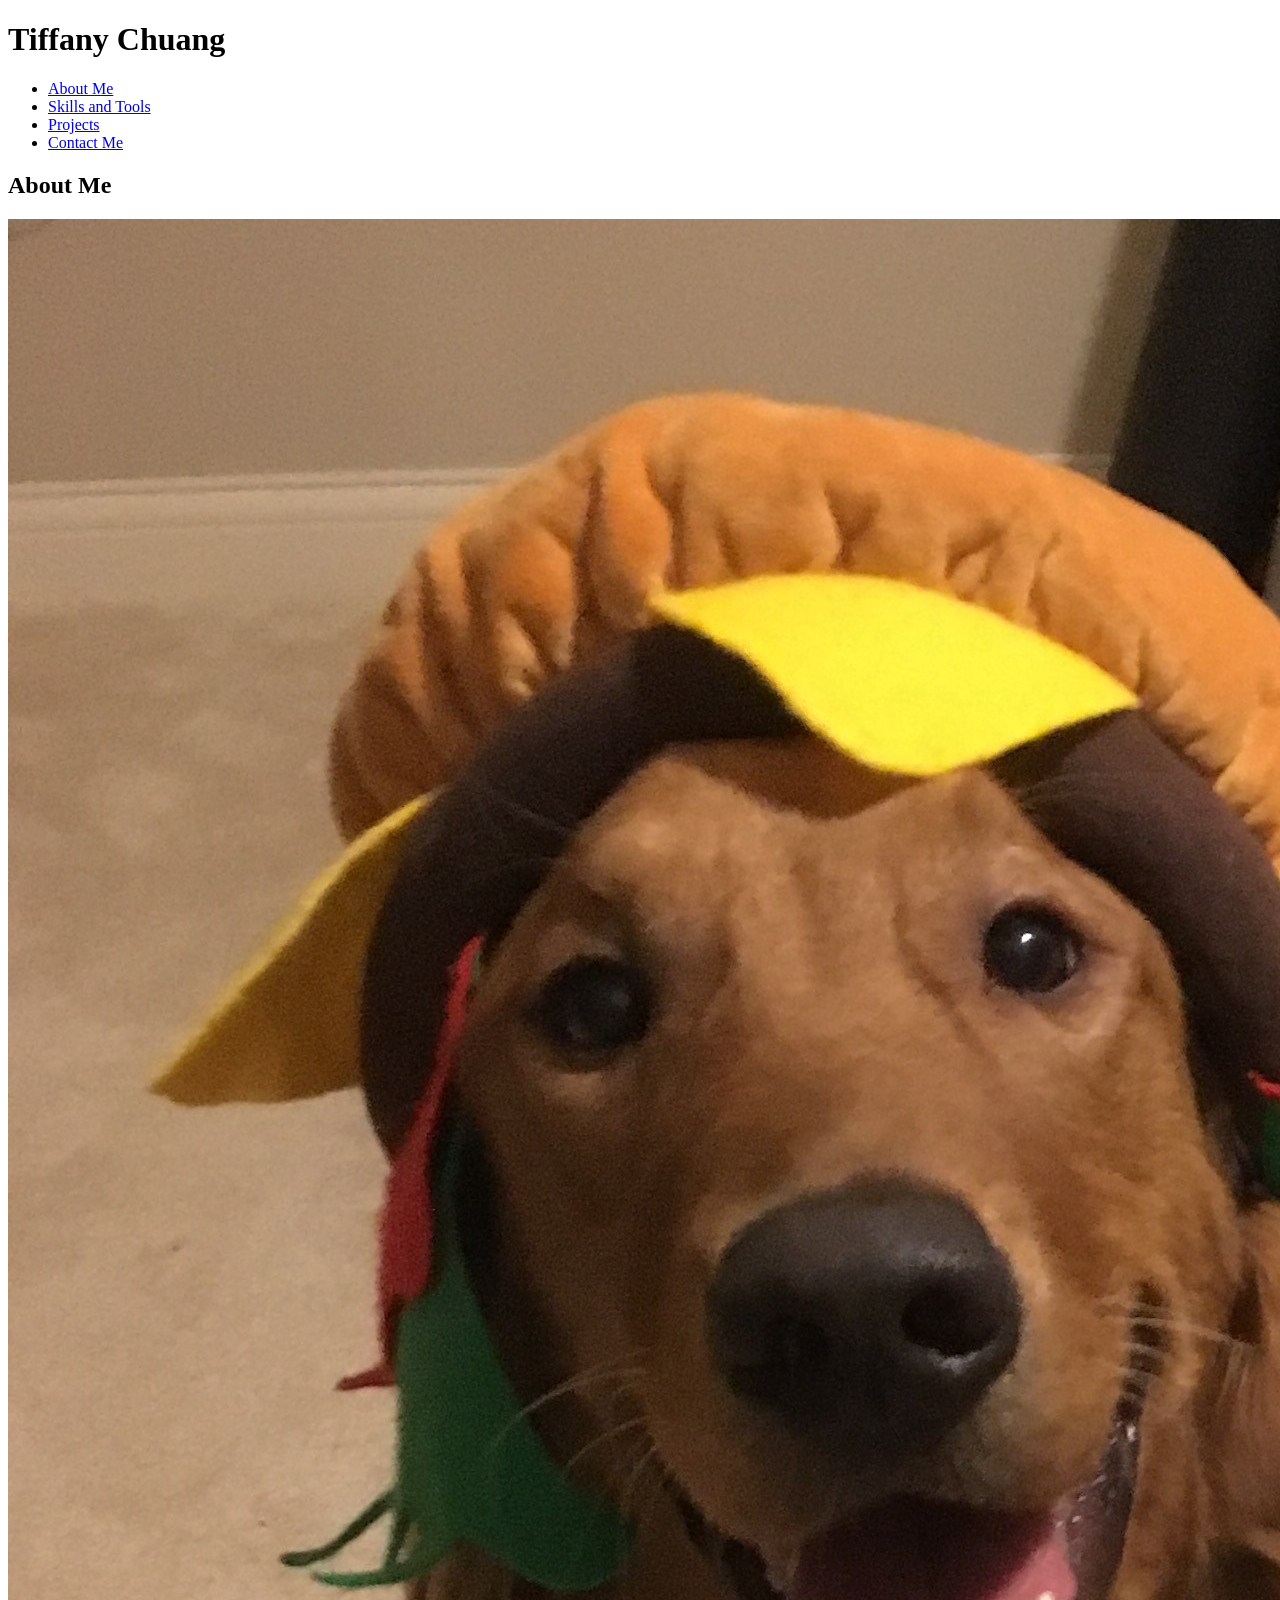
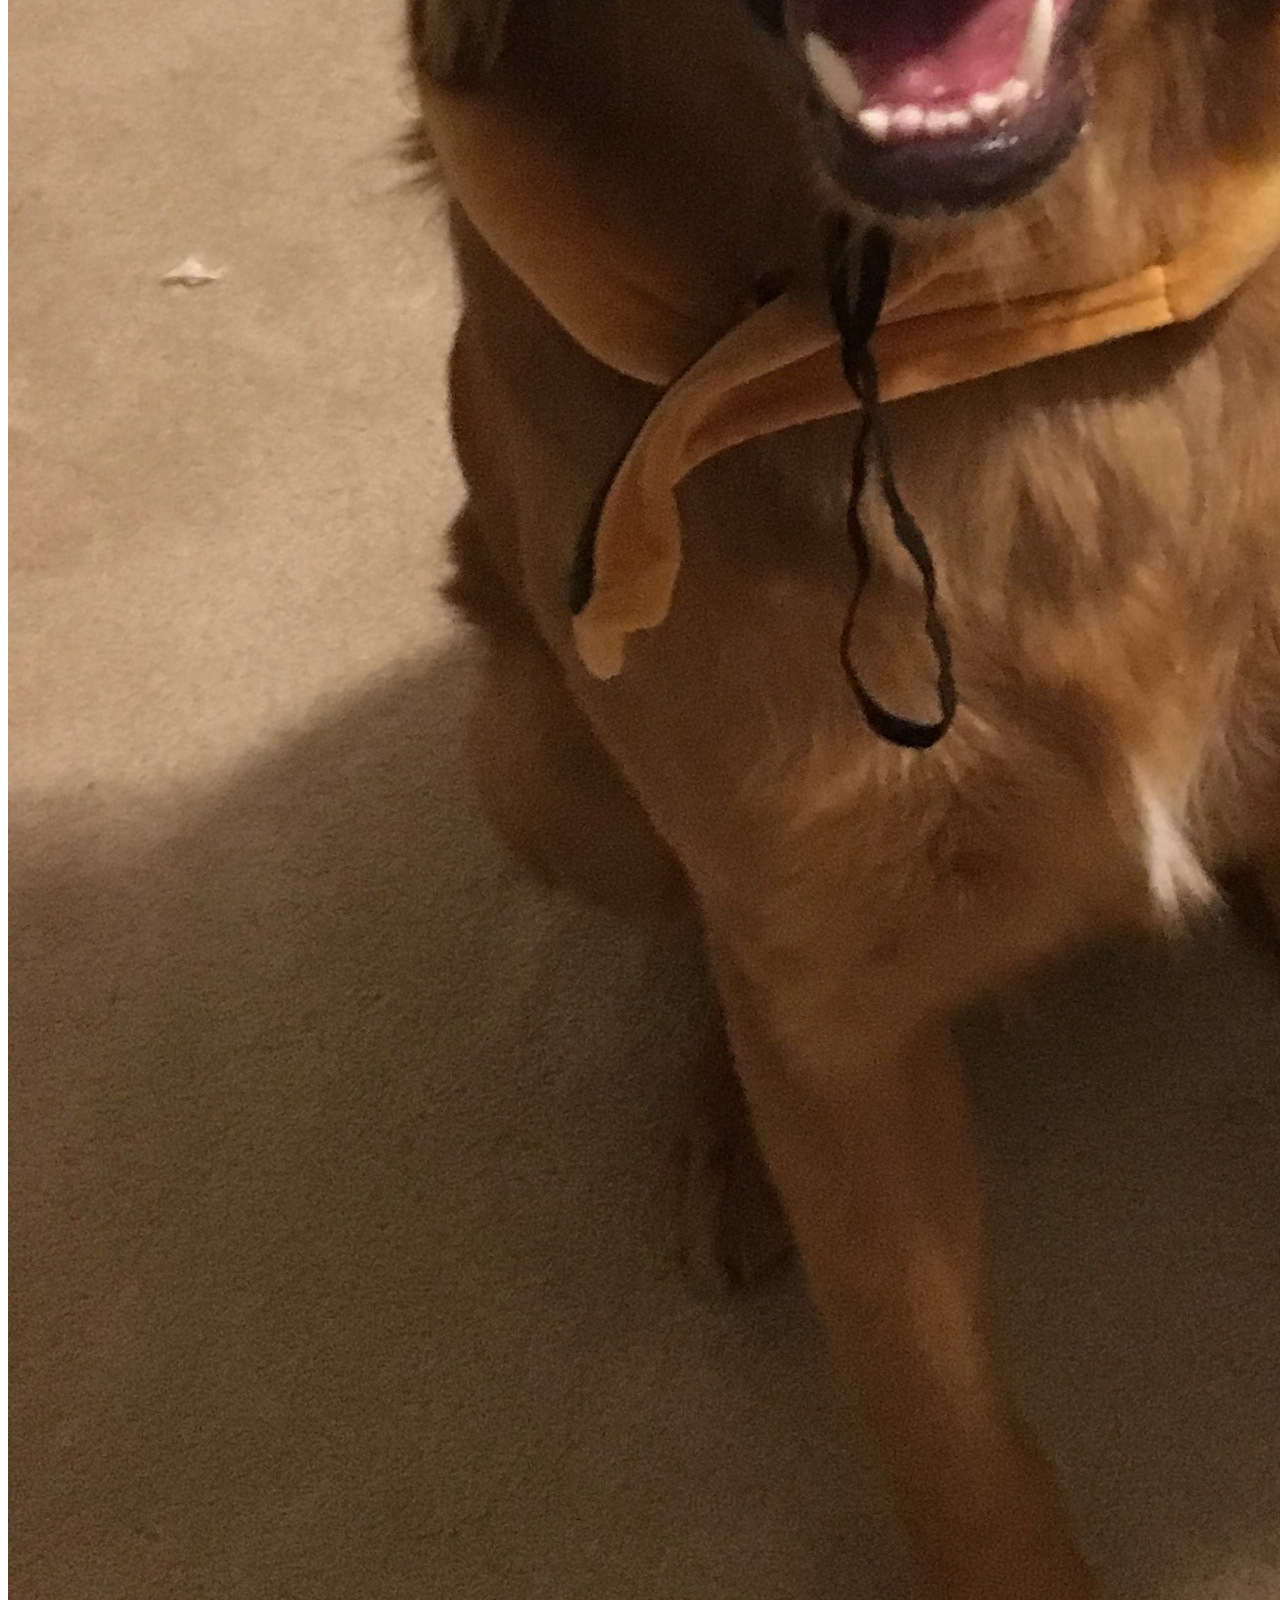
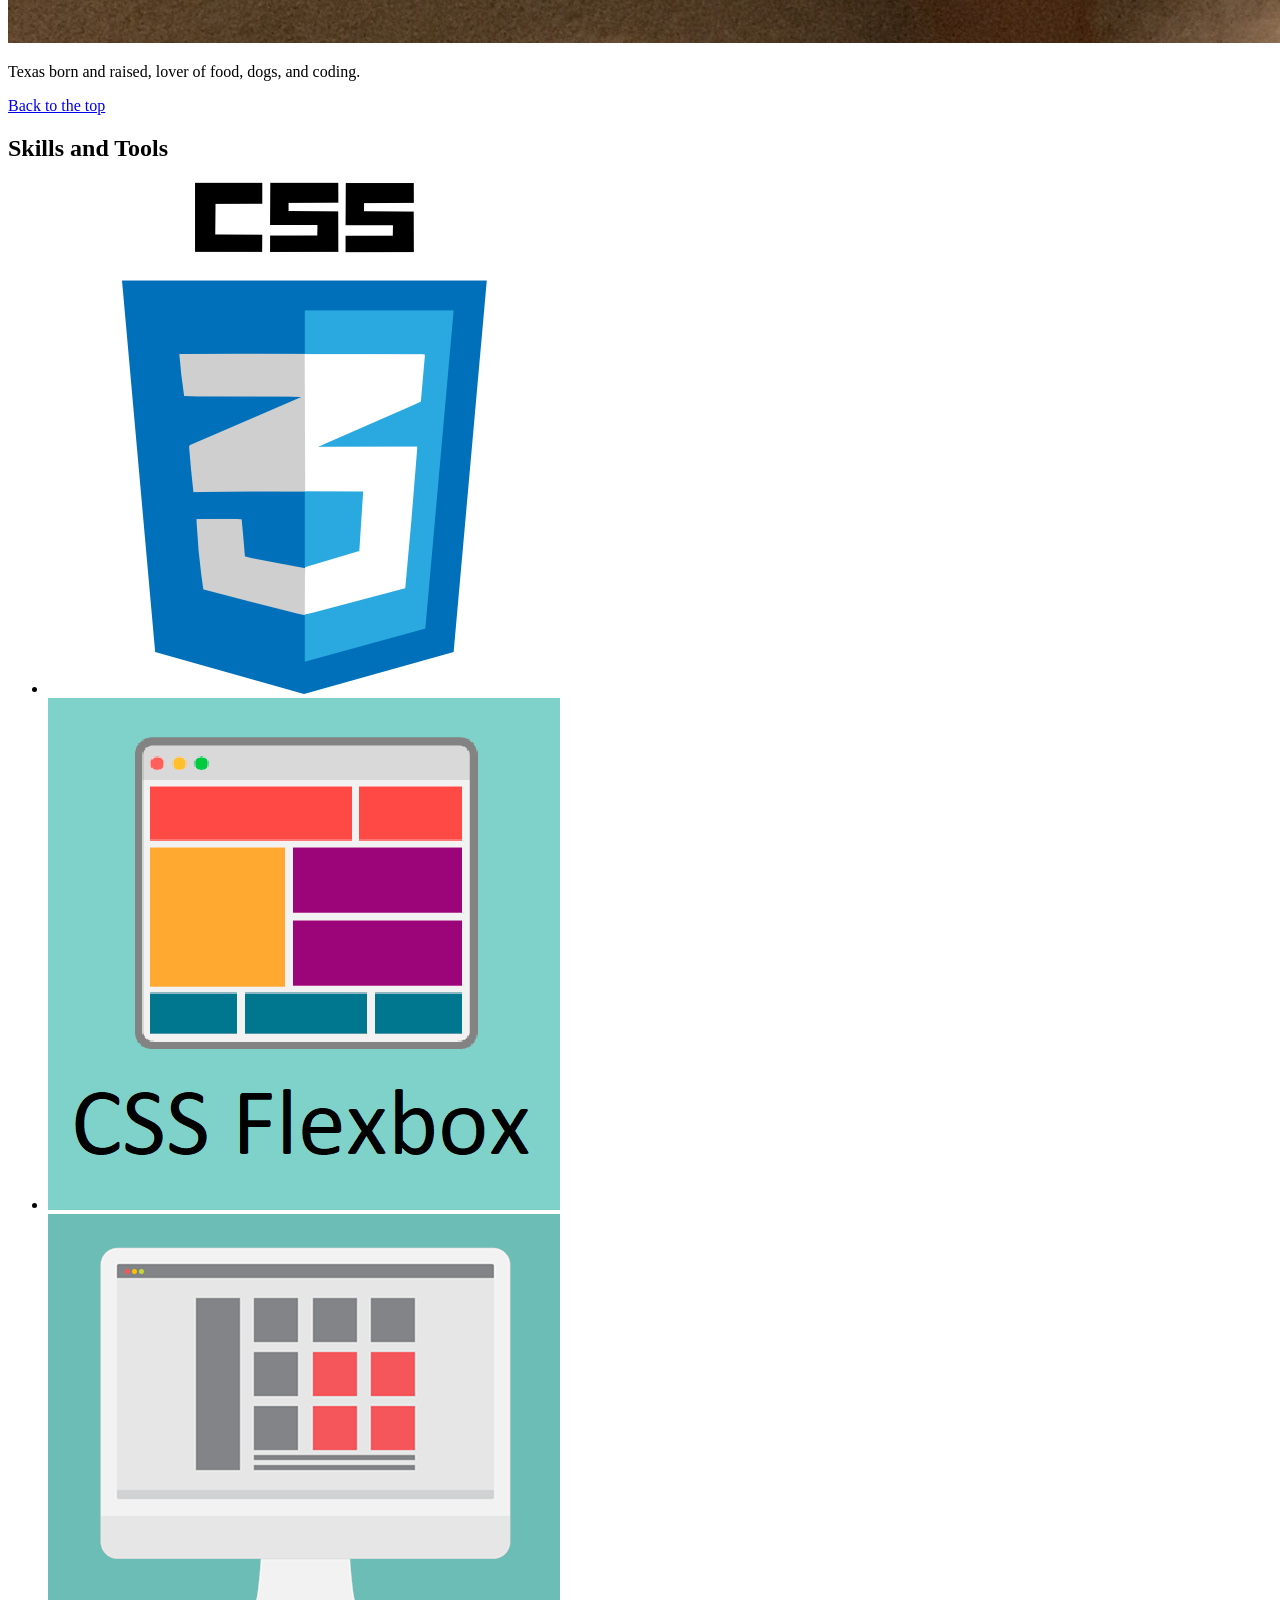
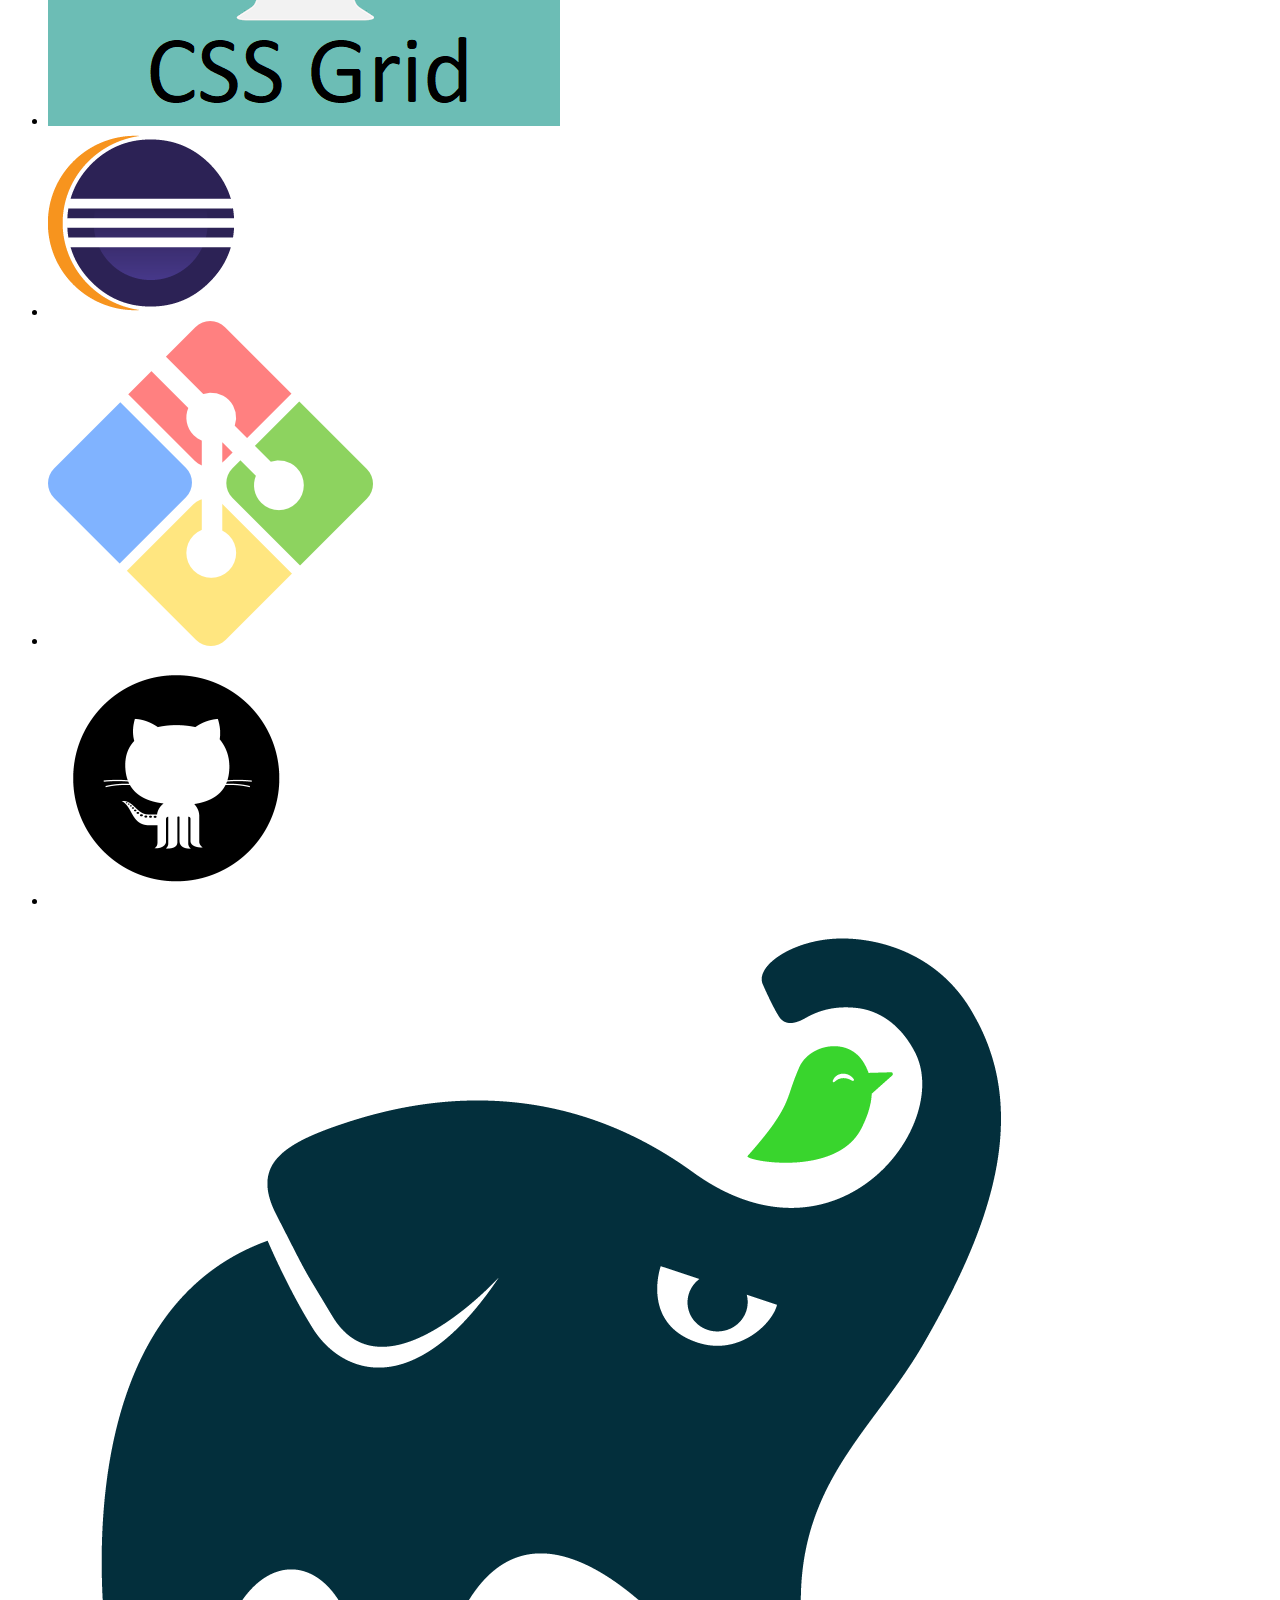
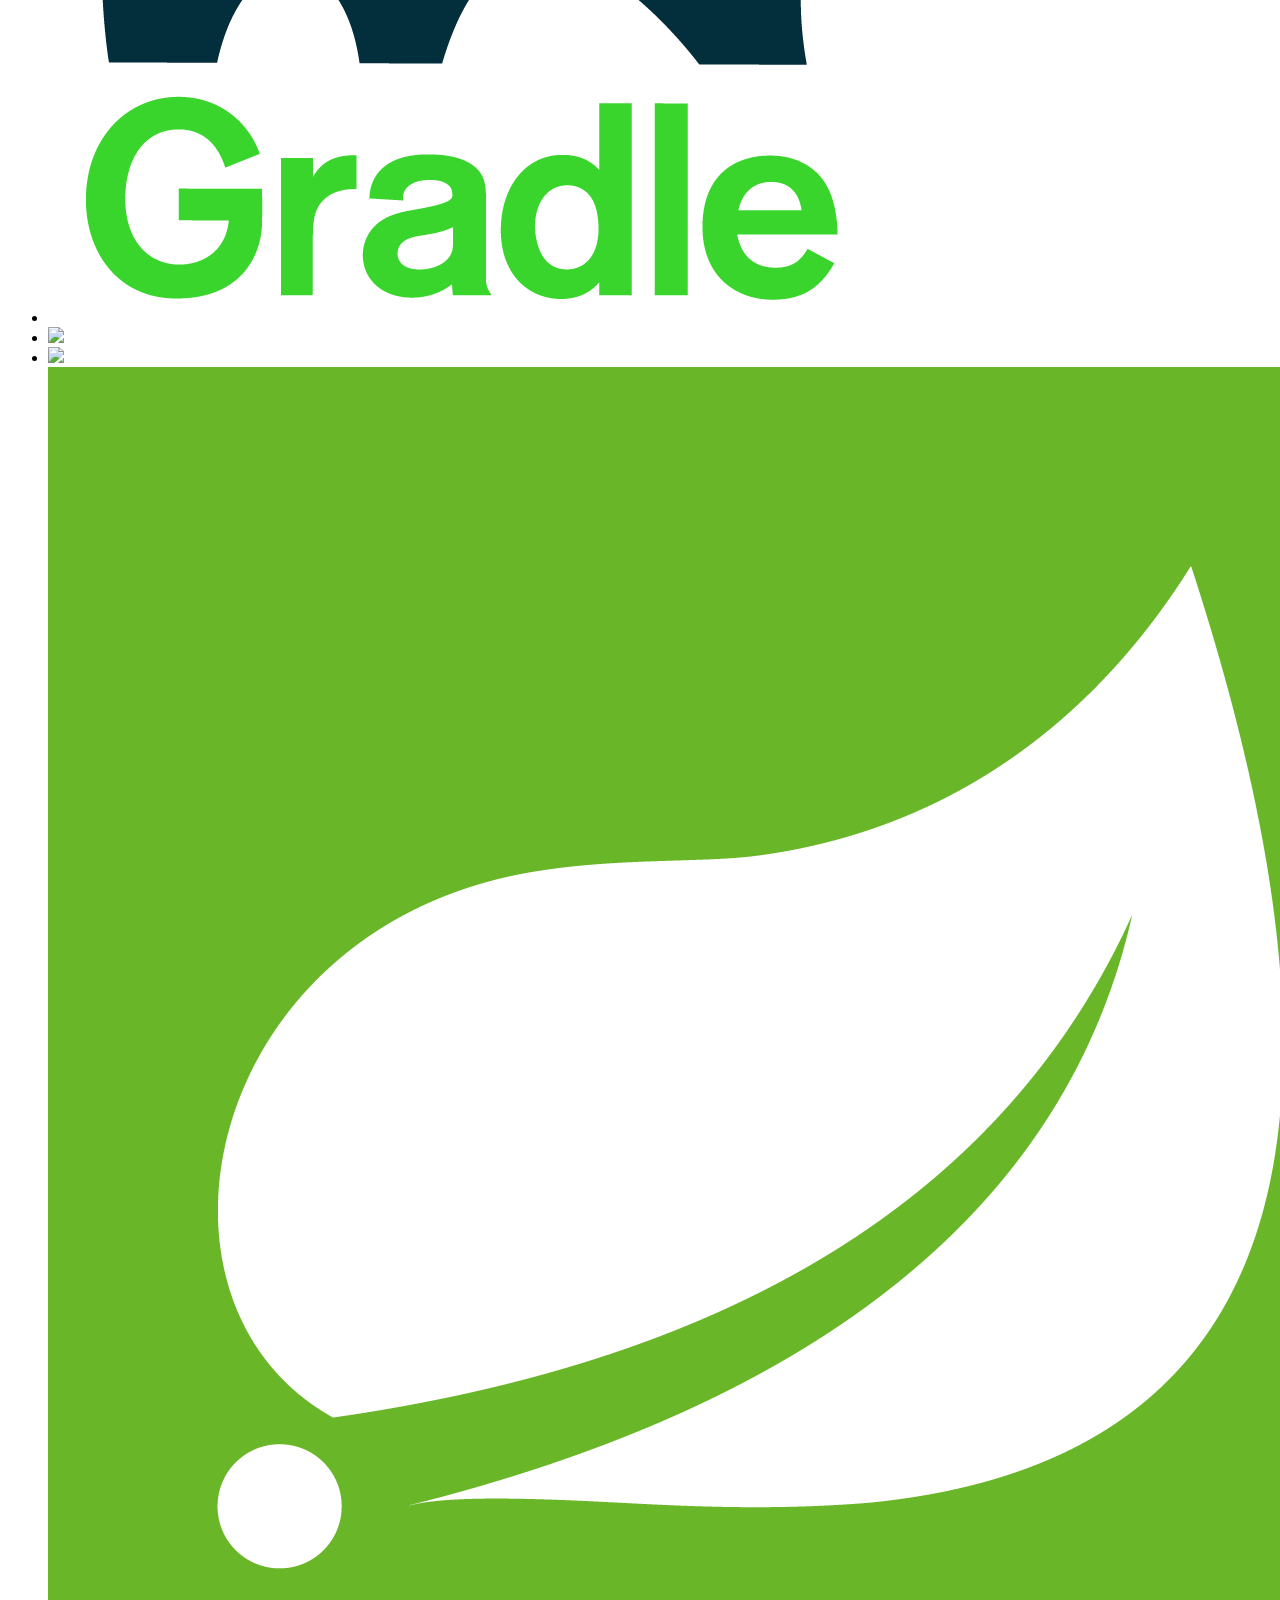
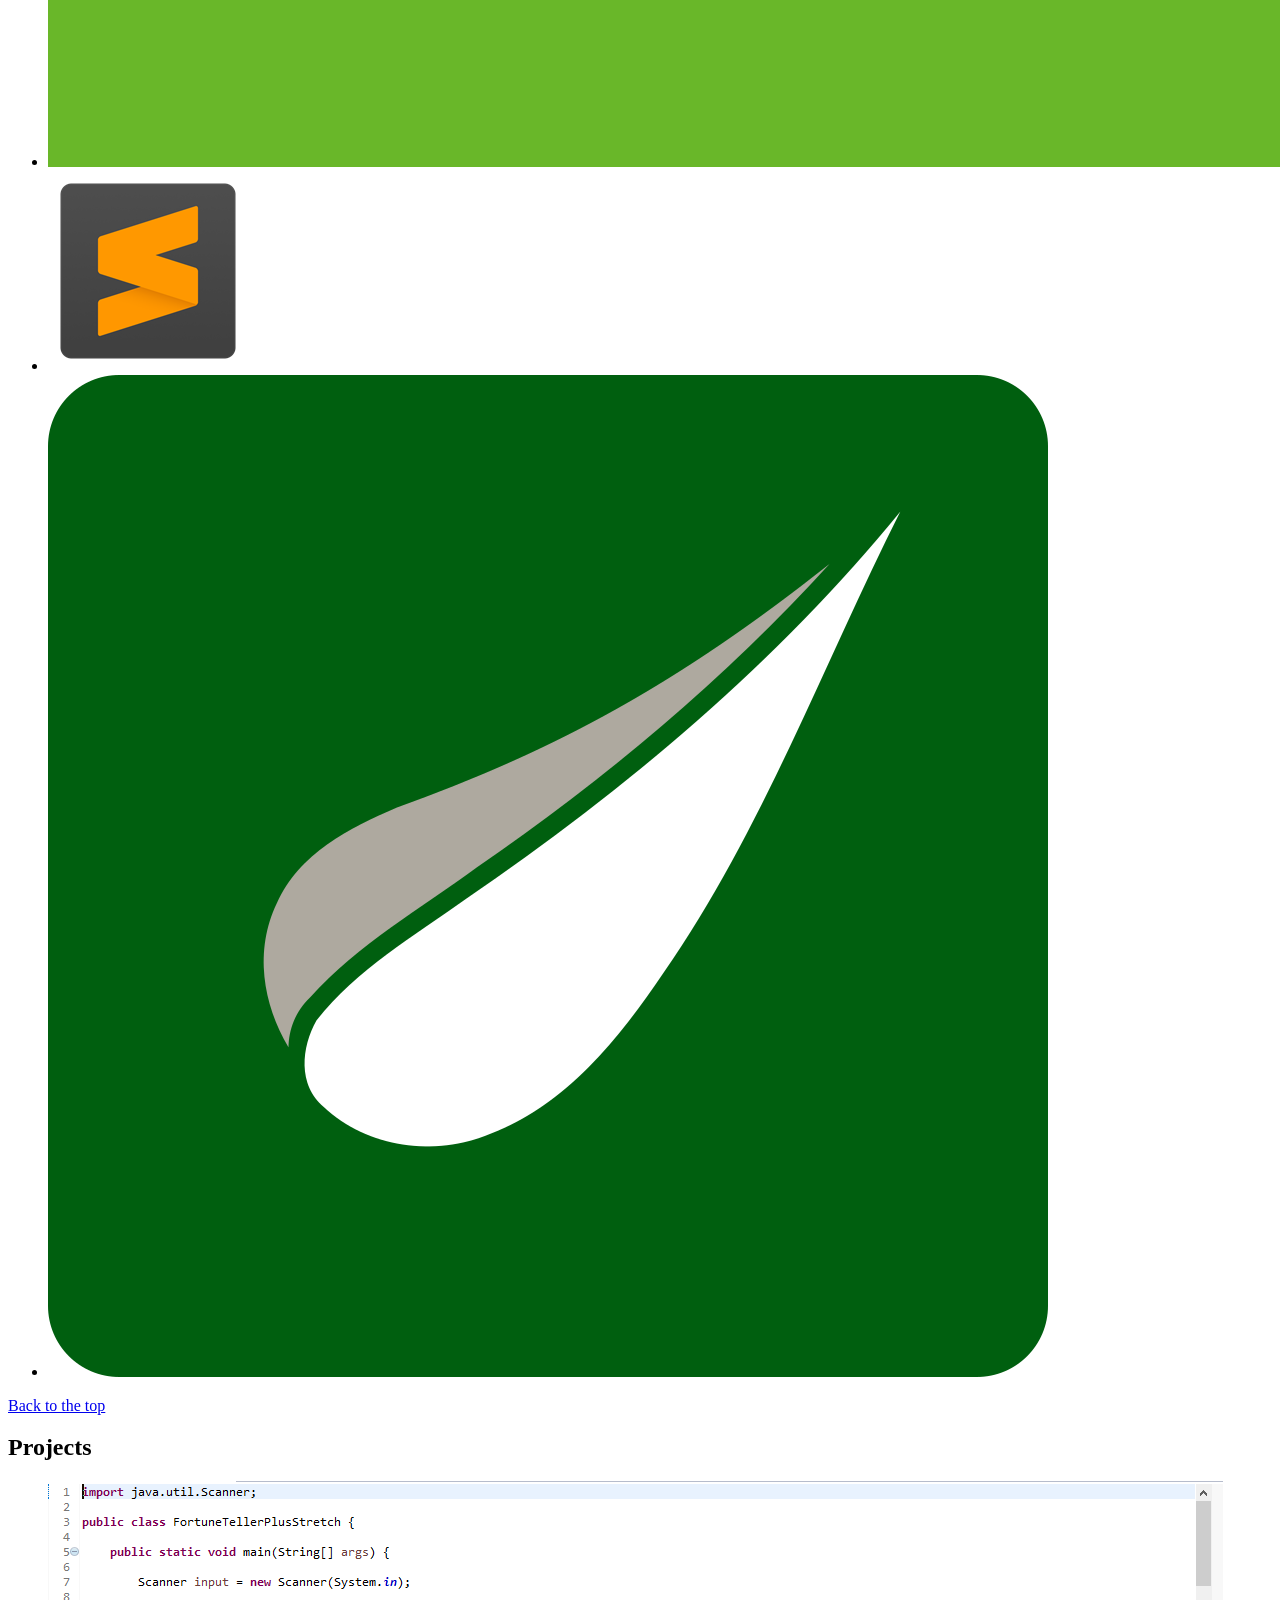
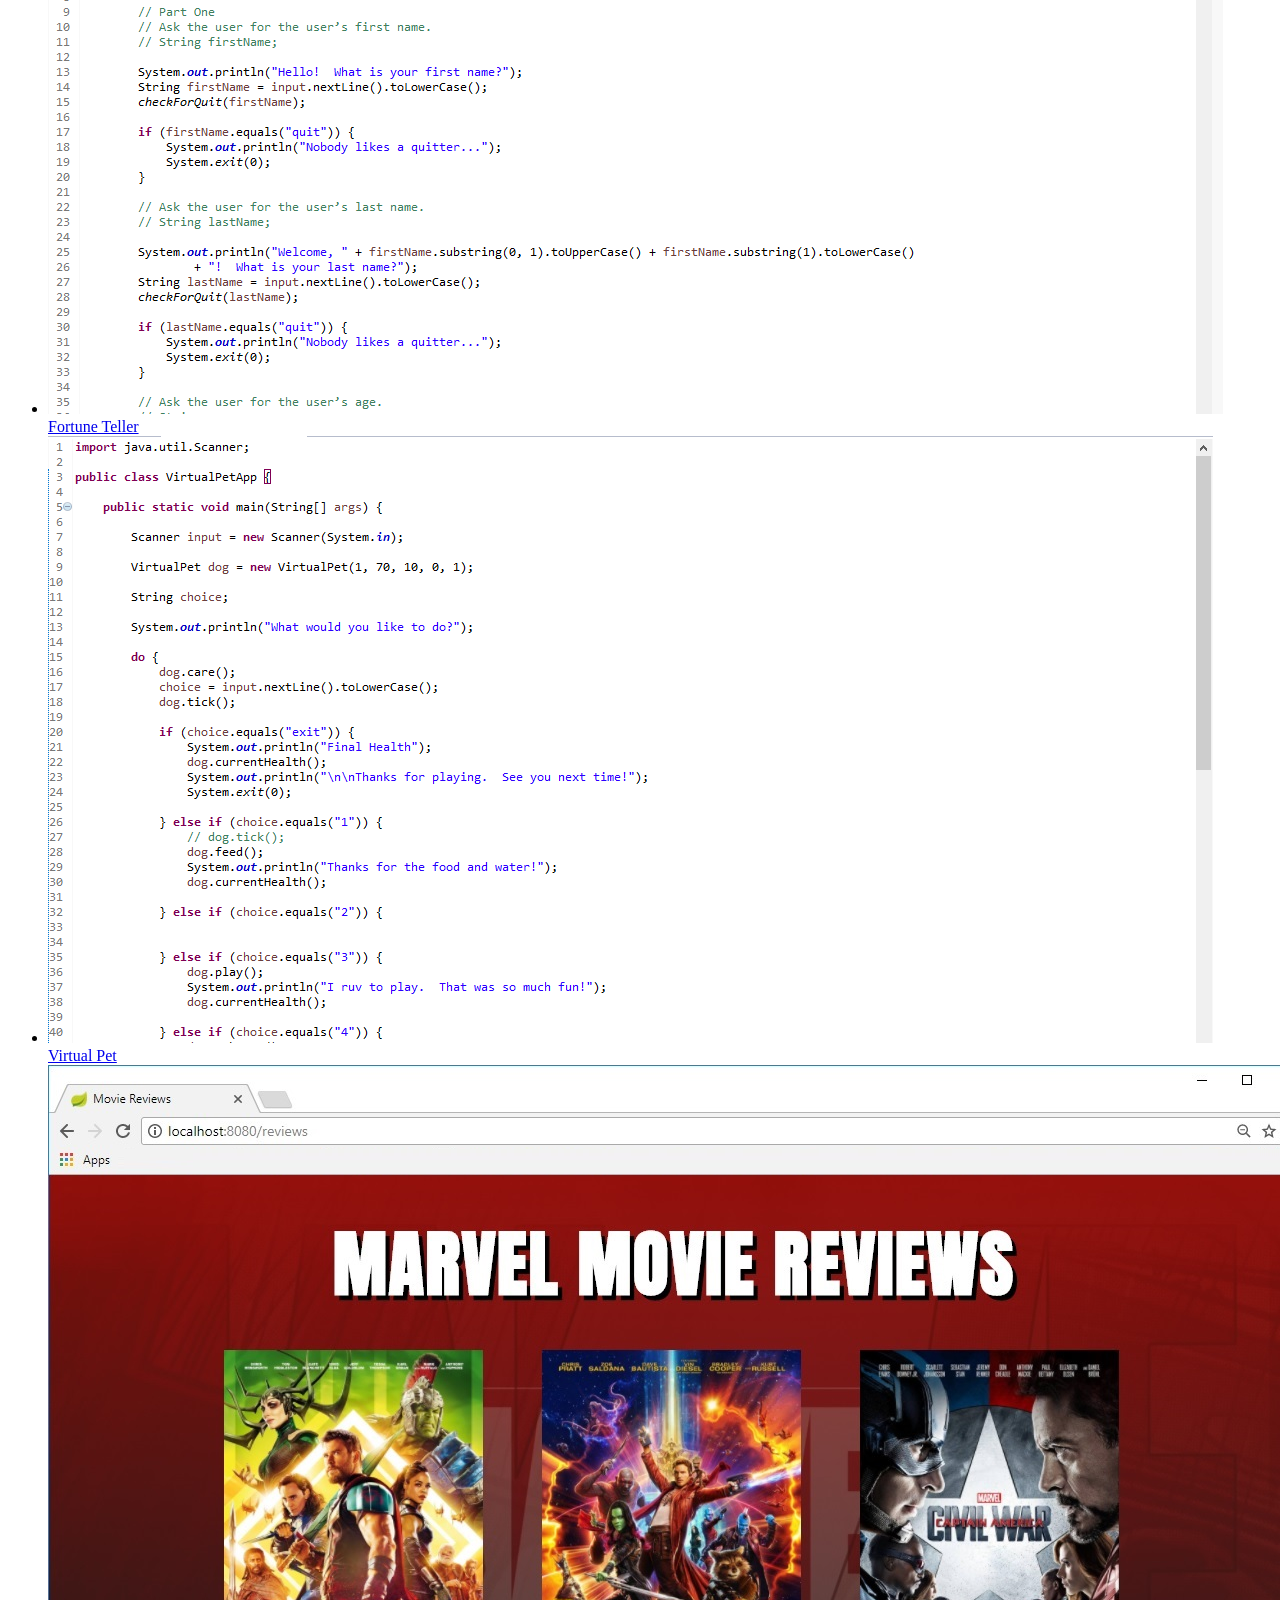
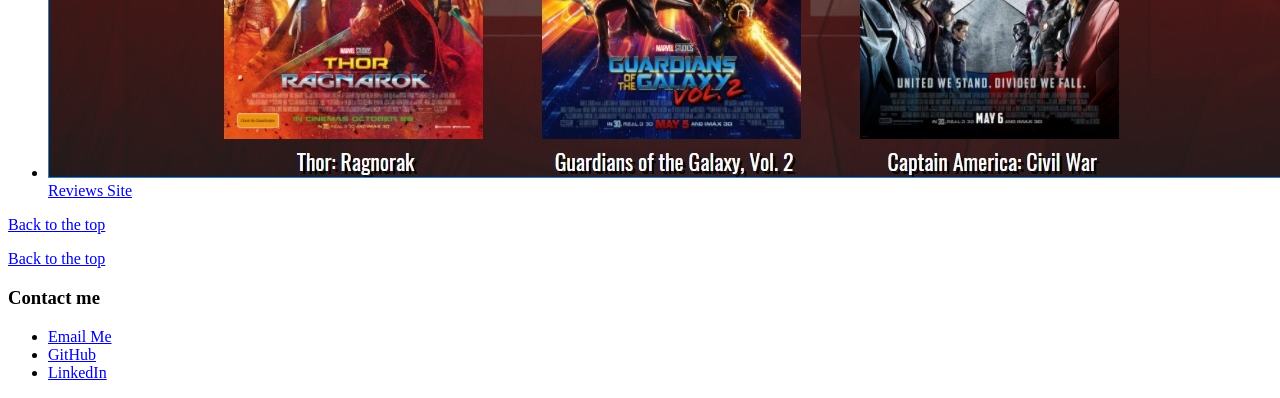
==== index.html @ 166401e1 "text shadow" ====
<!DOCTYPE HTML>

<!-- <html xmlns:th="http://www.thymeleaf.org"> -->

<head>
	<title>Portfolio</title>
	<link rel="stylesheet" type="text/css" href="./static/css/layout.css"/>
	<link rel="stylesheet" type="text/css" href="./static/css/styles.css"/>
</head>
<body>
	<div class="container">
	<header id="header">
		<h1>Tiffany Chuang</h1>
		<nav>
			<ul class="menu-bar">
				<li class="menu"><a href="#about-me">About Me</a></li>
				<li class="menu"><a href="#skills-tools">Skills and Tools</a></li>
				<li class="menu"><a href="#projects">Projects</a></li>
				<li class="menu"><a href="#contact-me">Contact Me</a></li>
			</ul>
		</nav>
	</header>

	<section id="about-me">
		<h2>About Me</h2>
	<div class="dogs">
		<img class="image about-content" src="./static/images/IMG_1362.JPG"/>
	</div>
		<p class="about-content">Texas born and raised, lover of food, dogs, and coding.</p>
		<p class="return-home"><a href="#header">Back to the top </a></p>
	</section>
		
	<section id="skills-tools">
	<h2>Skills and Tools</h2>
	<ul class="skills-logos">
		<li><img class="skills-logo" src="./static/images/CSS3.png"/></li>
		<li><img class="skills-logo" src="./static/images/CSSFlexbox.png"/></li>
		<li><img class="skills-logo" src="./static/images/CSSGrid.png"/></li>
		<li><img class="skills-logo" src="./static/images/eclipse.png"/></li>
		<li><img class="skills-logo" src="./static/images/GitBashLogo.png"/></li>
		<li><img class="skills-logo" src="./static/images/github.png"/></li>
		<li><img class="skills-logo" src="./static/images/gradlephant.png"/></li>
		<li><img class="skills-logo" src="./static/images/HTMLLogo.png"/></li>
		<li><img class="skills-logo" src="./static/images/JavaLogo.png"/></li>
		<li><img class="skills-logo" src="./static/images/spring.png"/></li>
		<li><img class="skills-logo" src="./static/images/sublime.png"/></li>
		<li><img class="skills-logo" src="./static/images/thymeleaf.png"/></li>
	</ul>
	<p class="return-home"><a href="#header">Back to the top </a></p>
	</section>

	<section id="projects">
		<h2>Projects</h2>
		<ul class="projects">
			<li class="project"><a href="https://github.com/tiffanychuang2/fortune-teller"><img class="screenshots" src="./static/images/FortuneTeller.PNG" alt="Fortune Teller"/><figcaption class="captions">Fortune Teller</figcaption></a></li>
			<li class="project"><a href="https://github.com/tiffanychuang2/virtual-pet"><img class="screenshots" src="./static/images/VirtualPet.PNG" alt="Virtual Pet"/><figcaption class="captions">Virtual Pet</figcaption></a></li>
			<li class="project"><a href="https://github.com/tiffanychuang2/reviews"><img class="screenshots" src="./static/images/ReviewsScreenshot.png" alt="Reviews Site"/><figcaption class="captions">Reviews Site</figcaption></a></li>
		</ul>
		<p class="return-home"><a href="#header">Back to the top </a></p>
	</section>

	<footer id="contact-me">
		<p class="return-home" id="last-return"><a href="#header">Back to the top </a></p>
		<h3>Contact me</h3>
		<ul class="links">
			<li><a href="tiffany.chuang2@gmail.com" target="_blank">Email Me</a></li>
			<li><a href="www.github.com/tiffanychuang2" target="_blank">GitHub</a></li>
			<li><a href="www.linkedin.com/tiffanychuang2" target="_blank">LinkedIn</a></li>
		</ul>
	</footer>
</div> <!-- .container -->
</body>
</html>
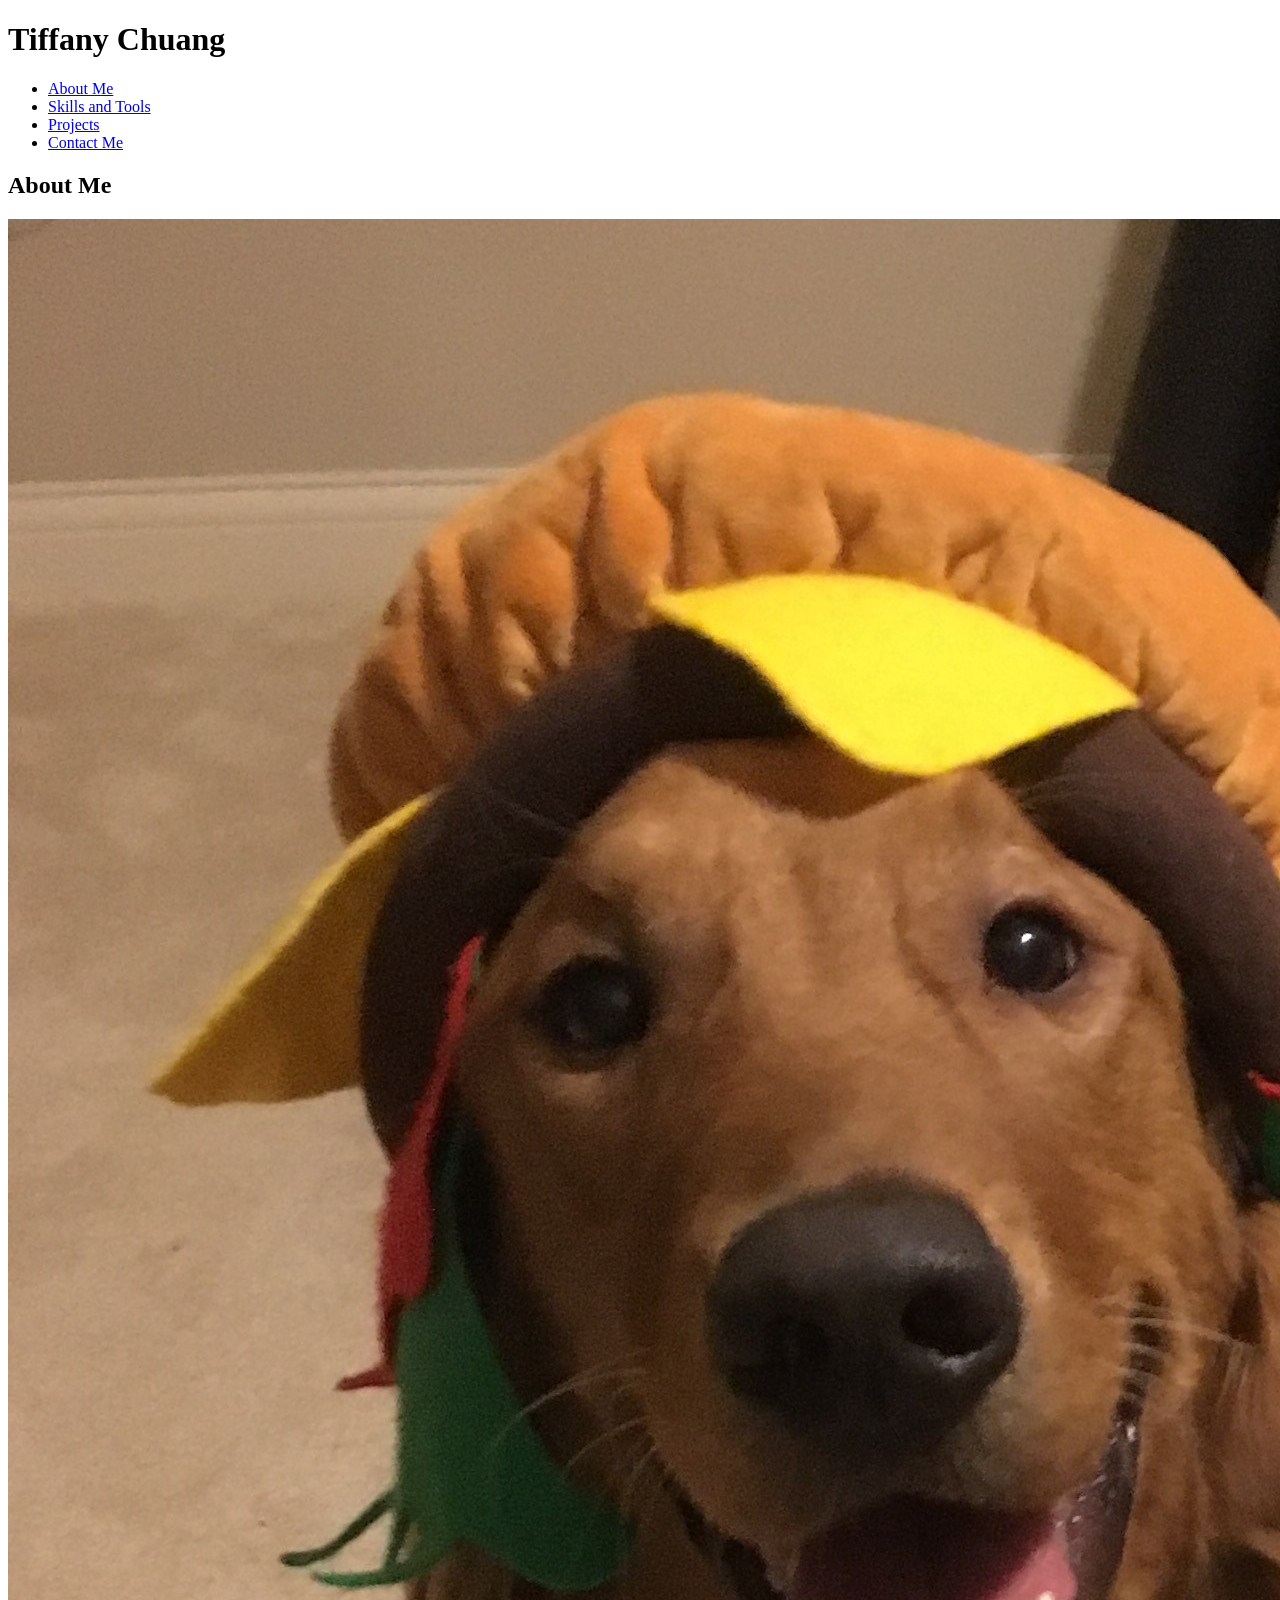
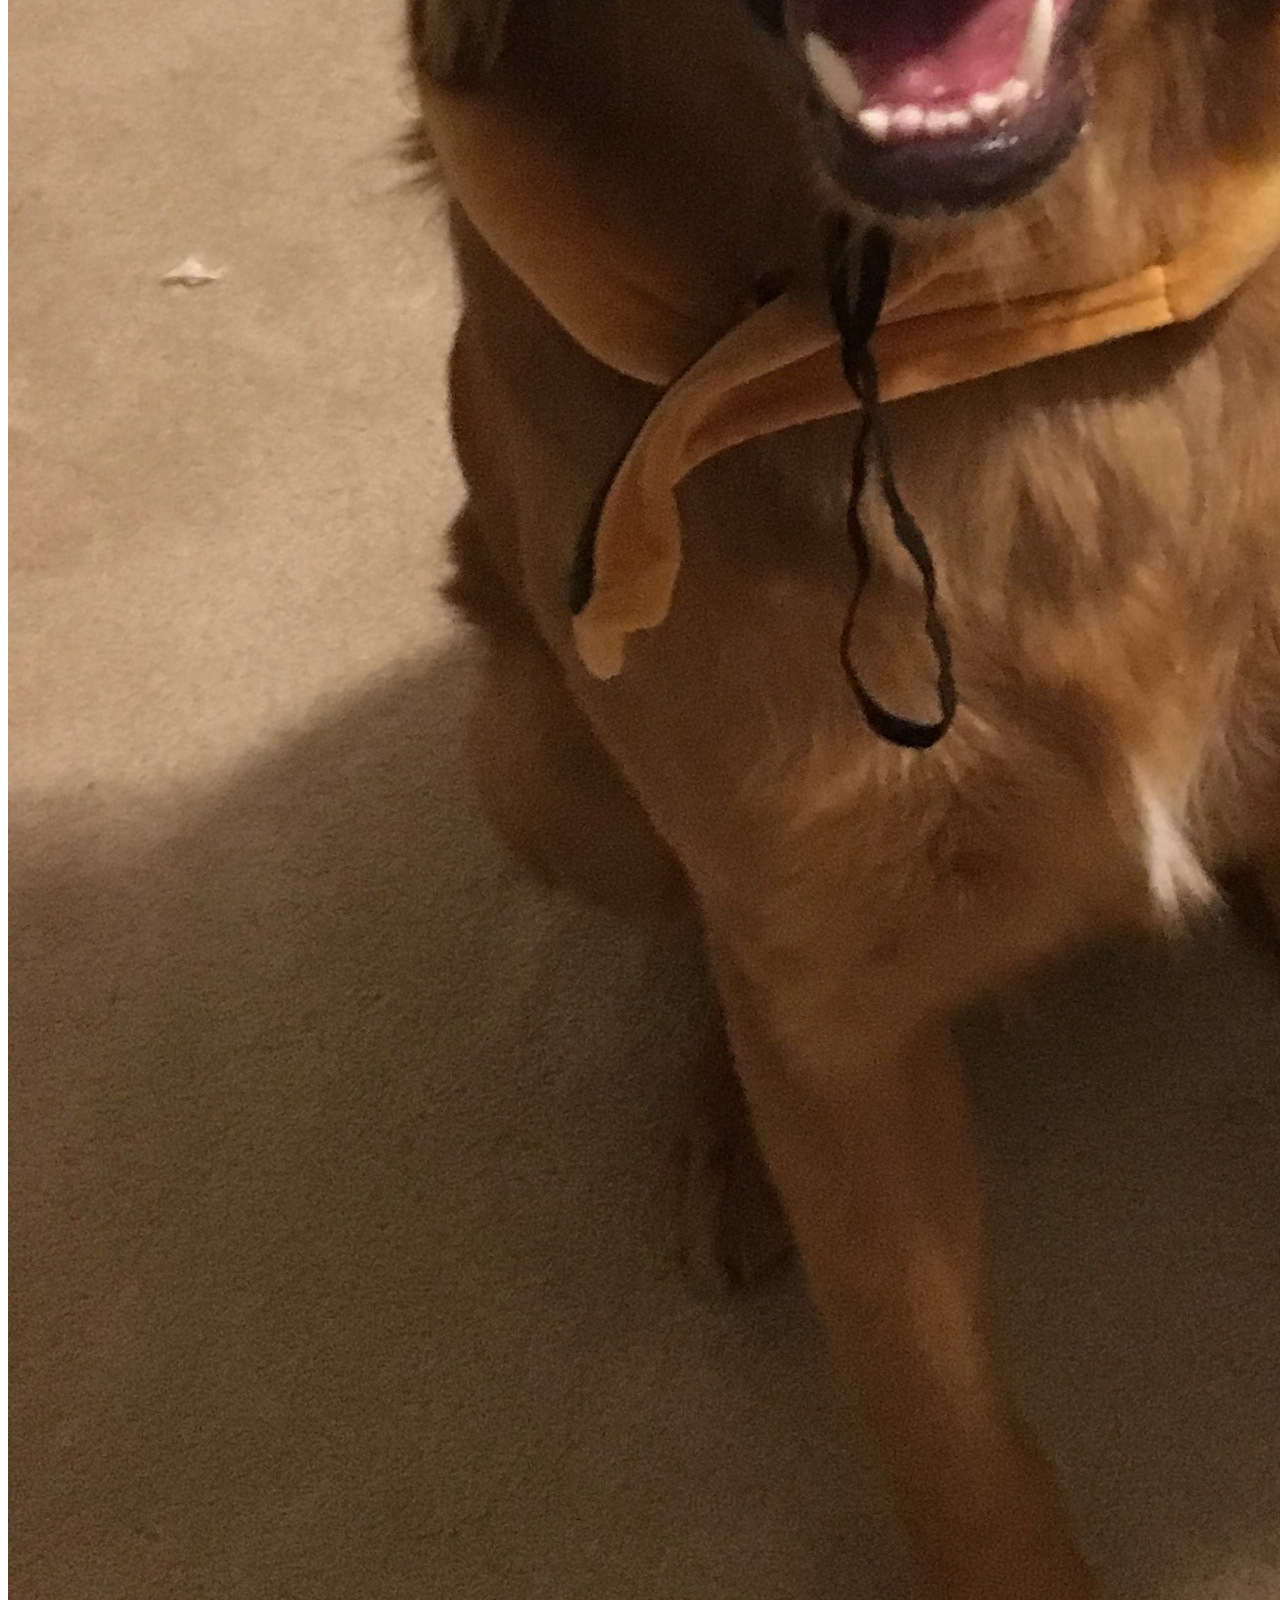
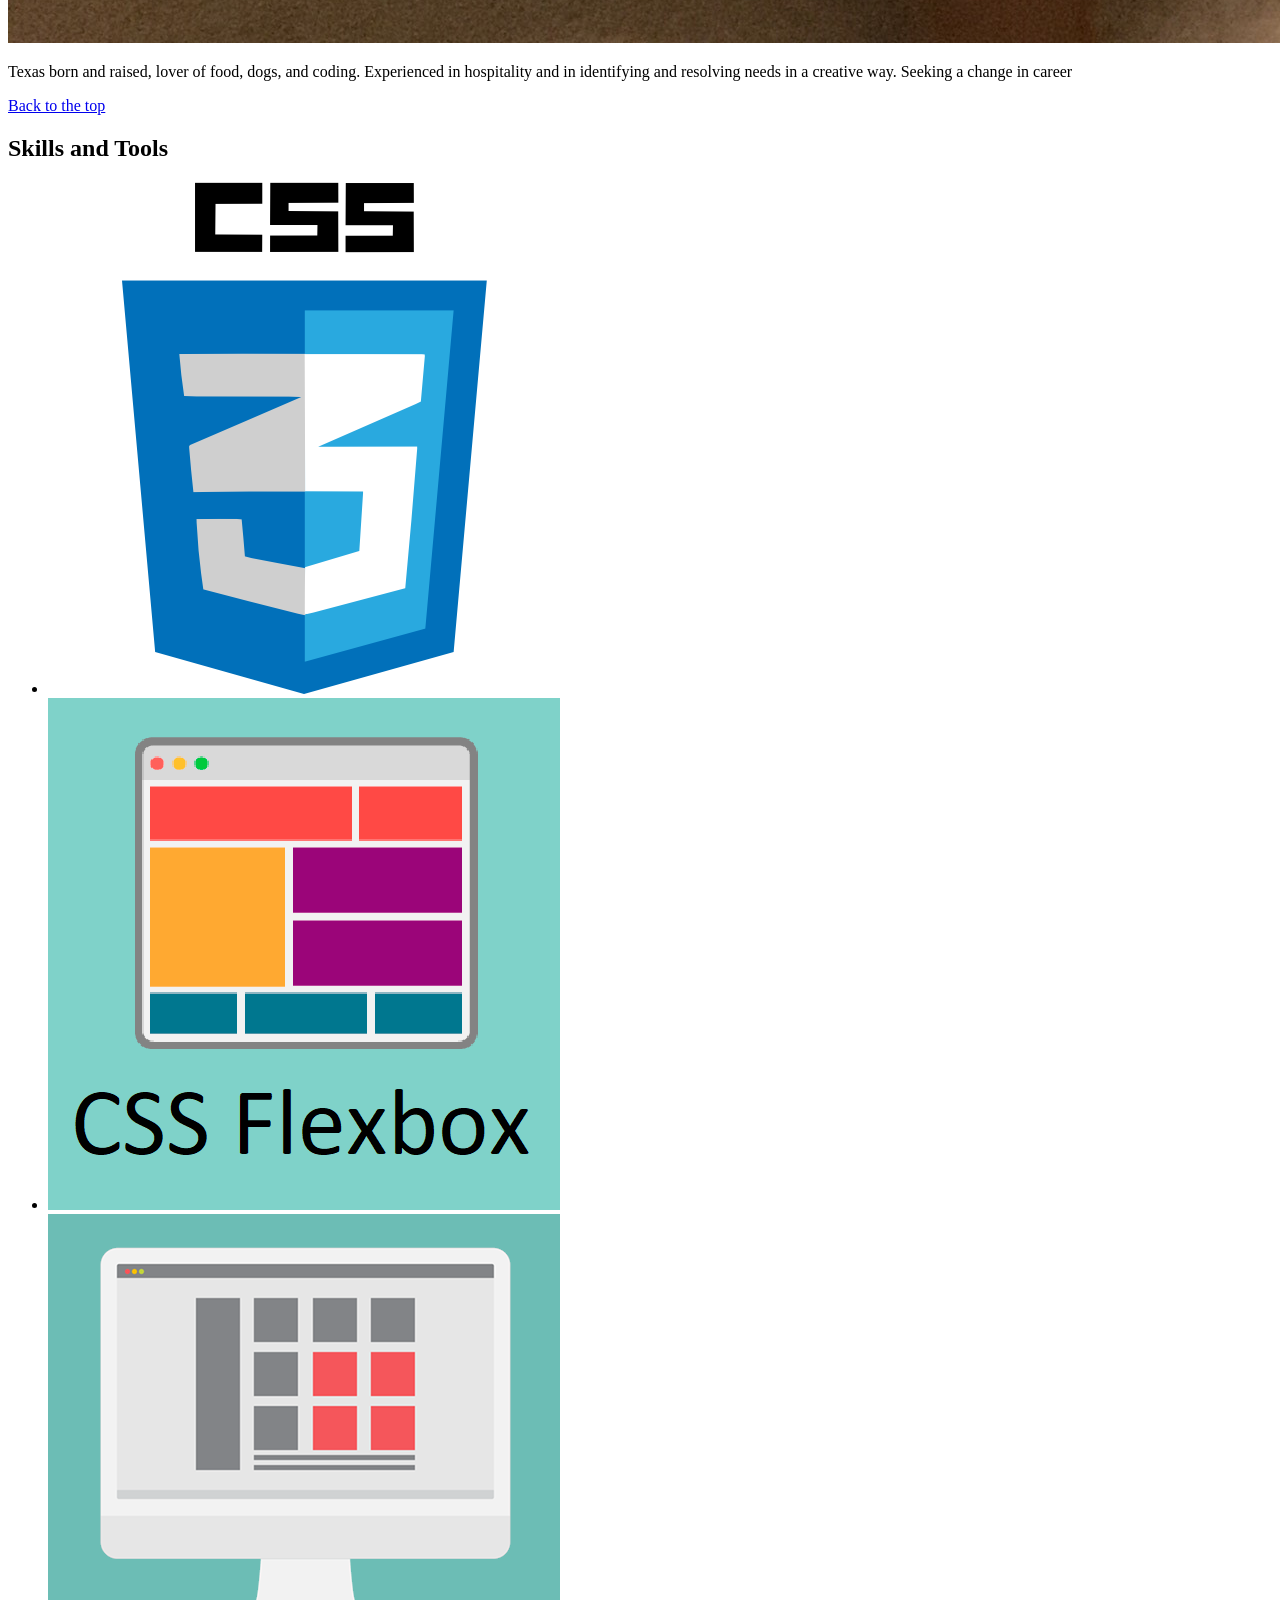
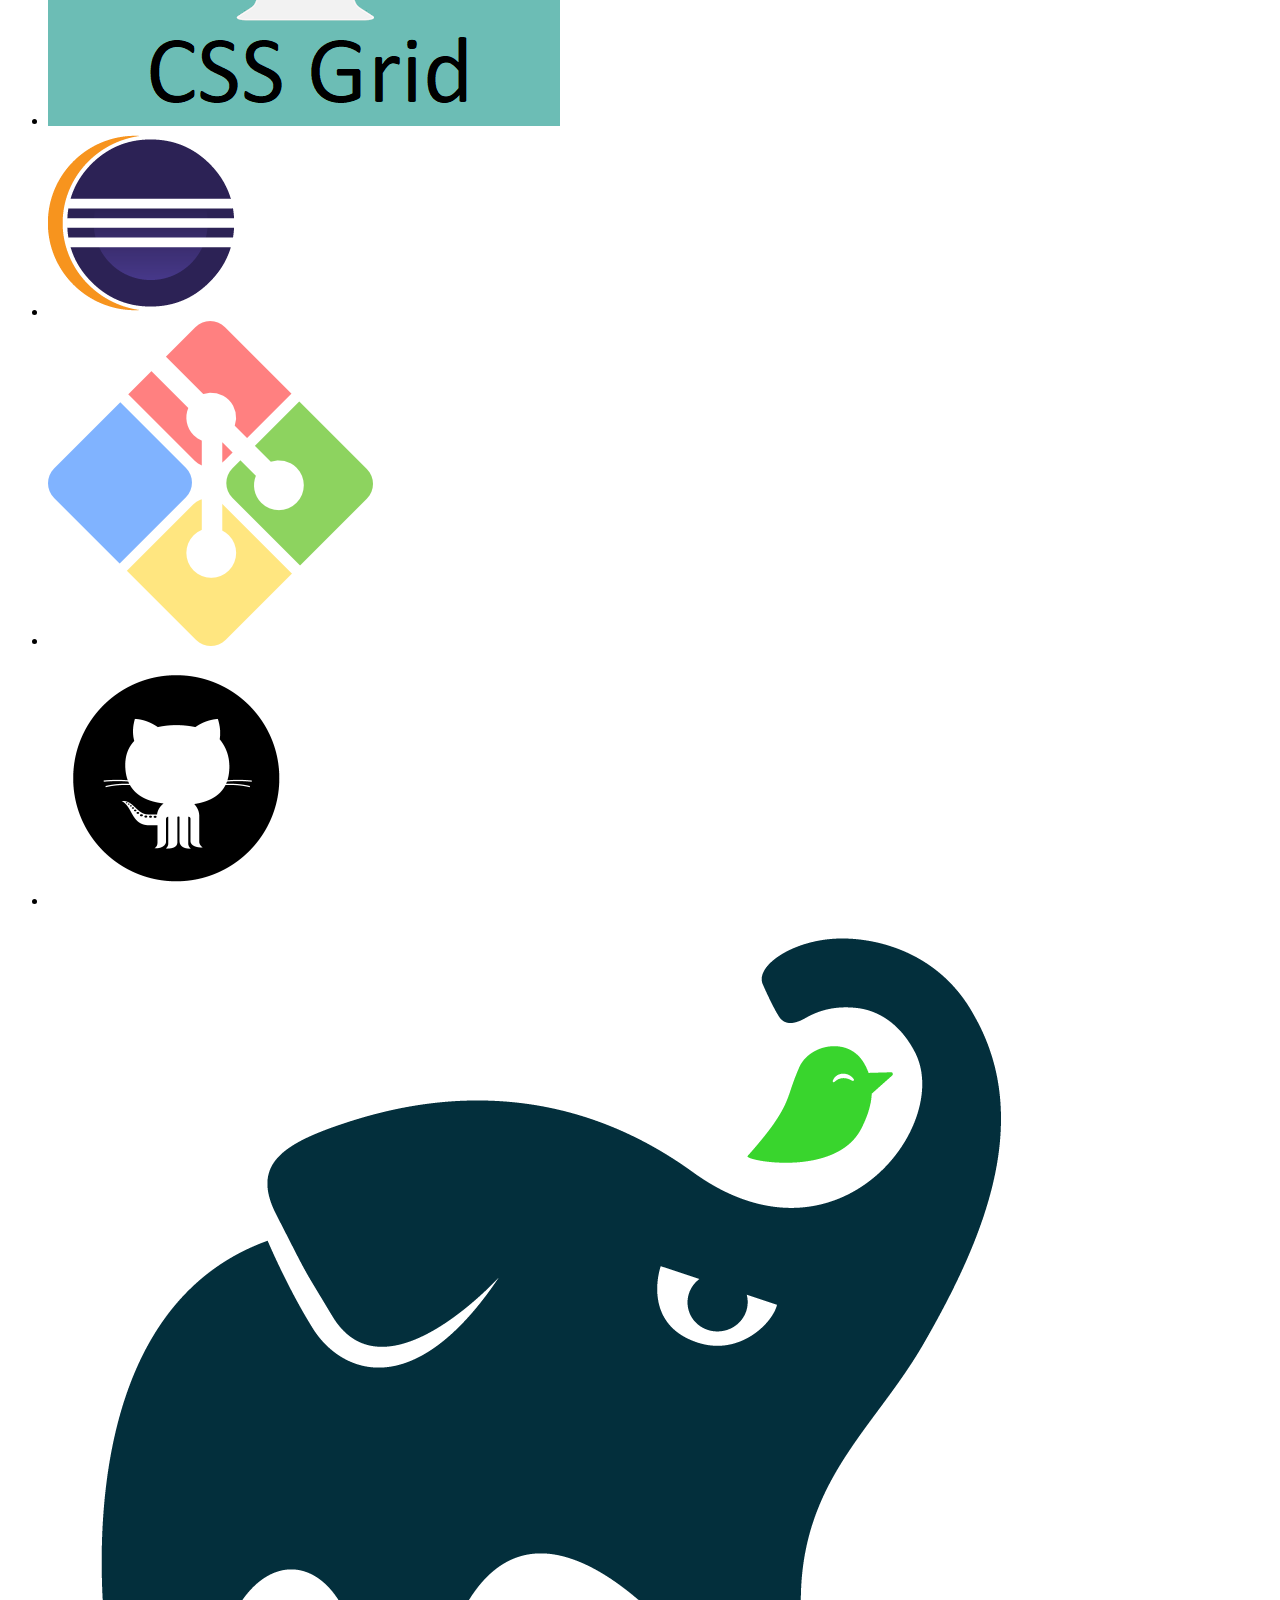
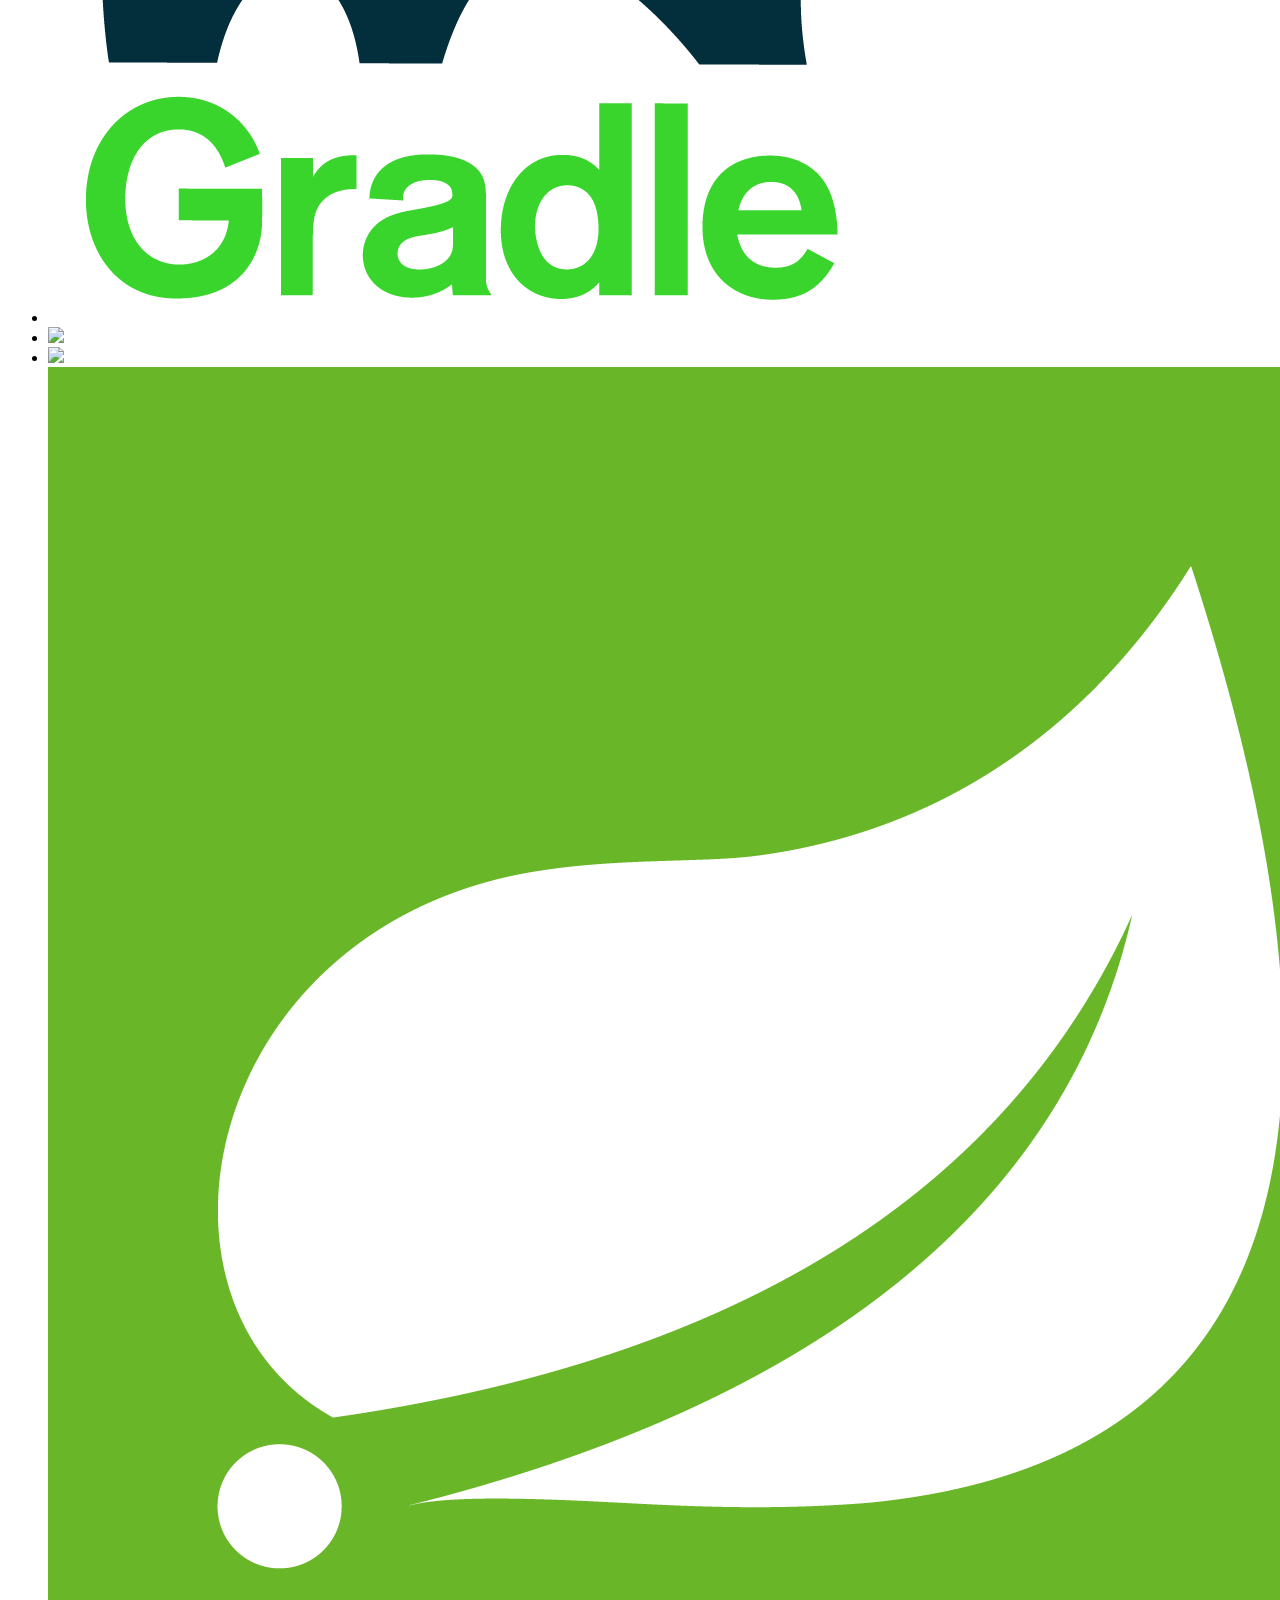
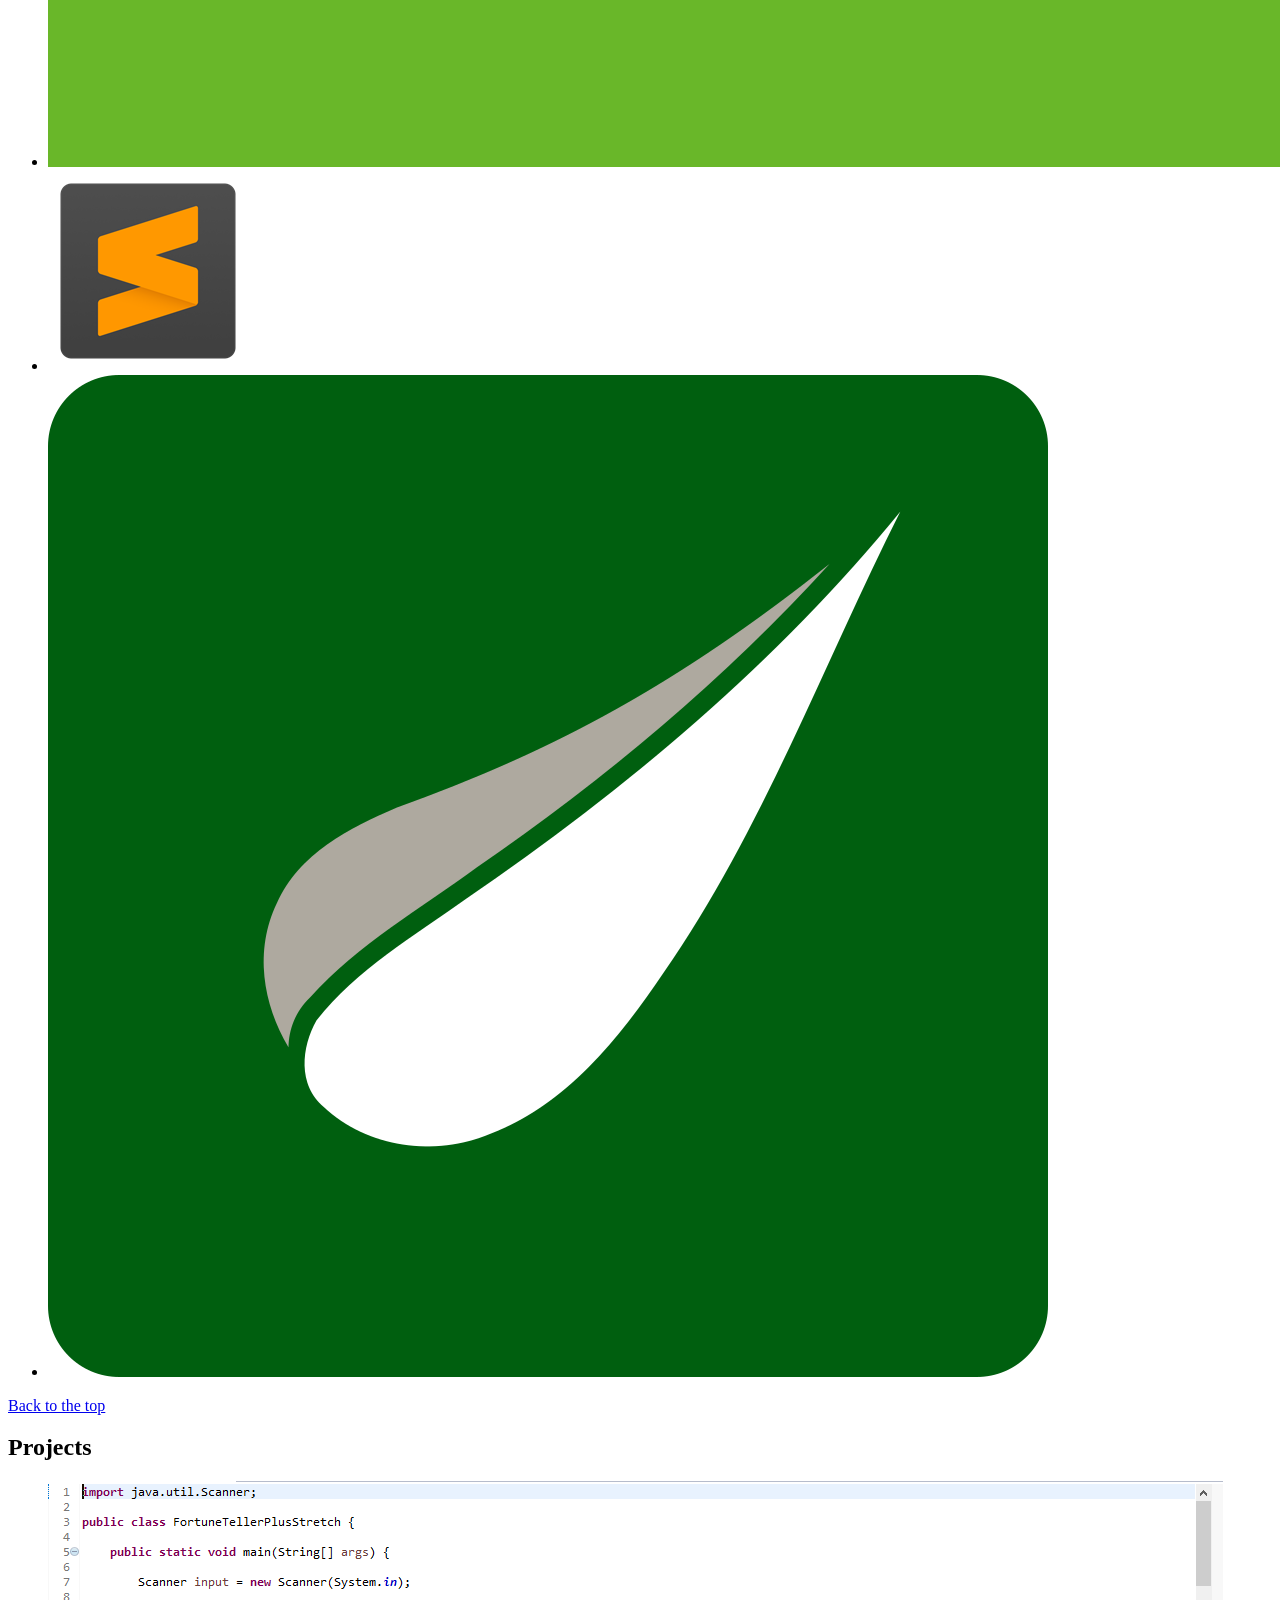
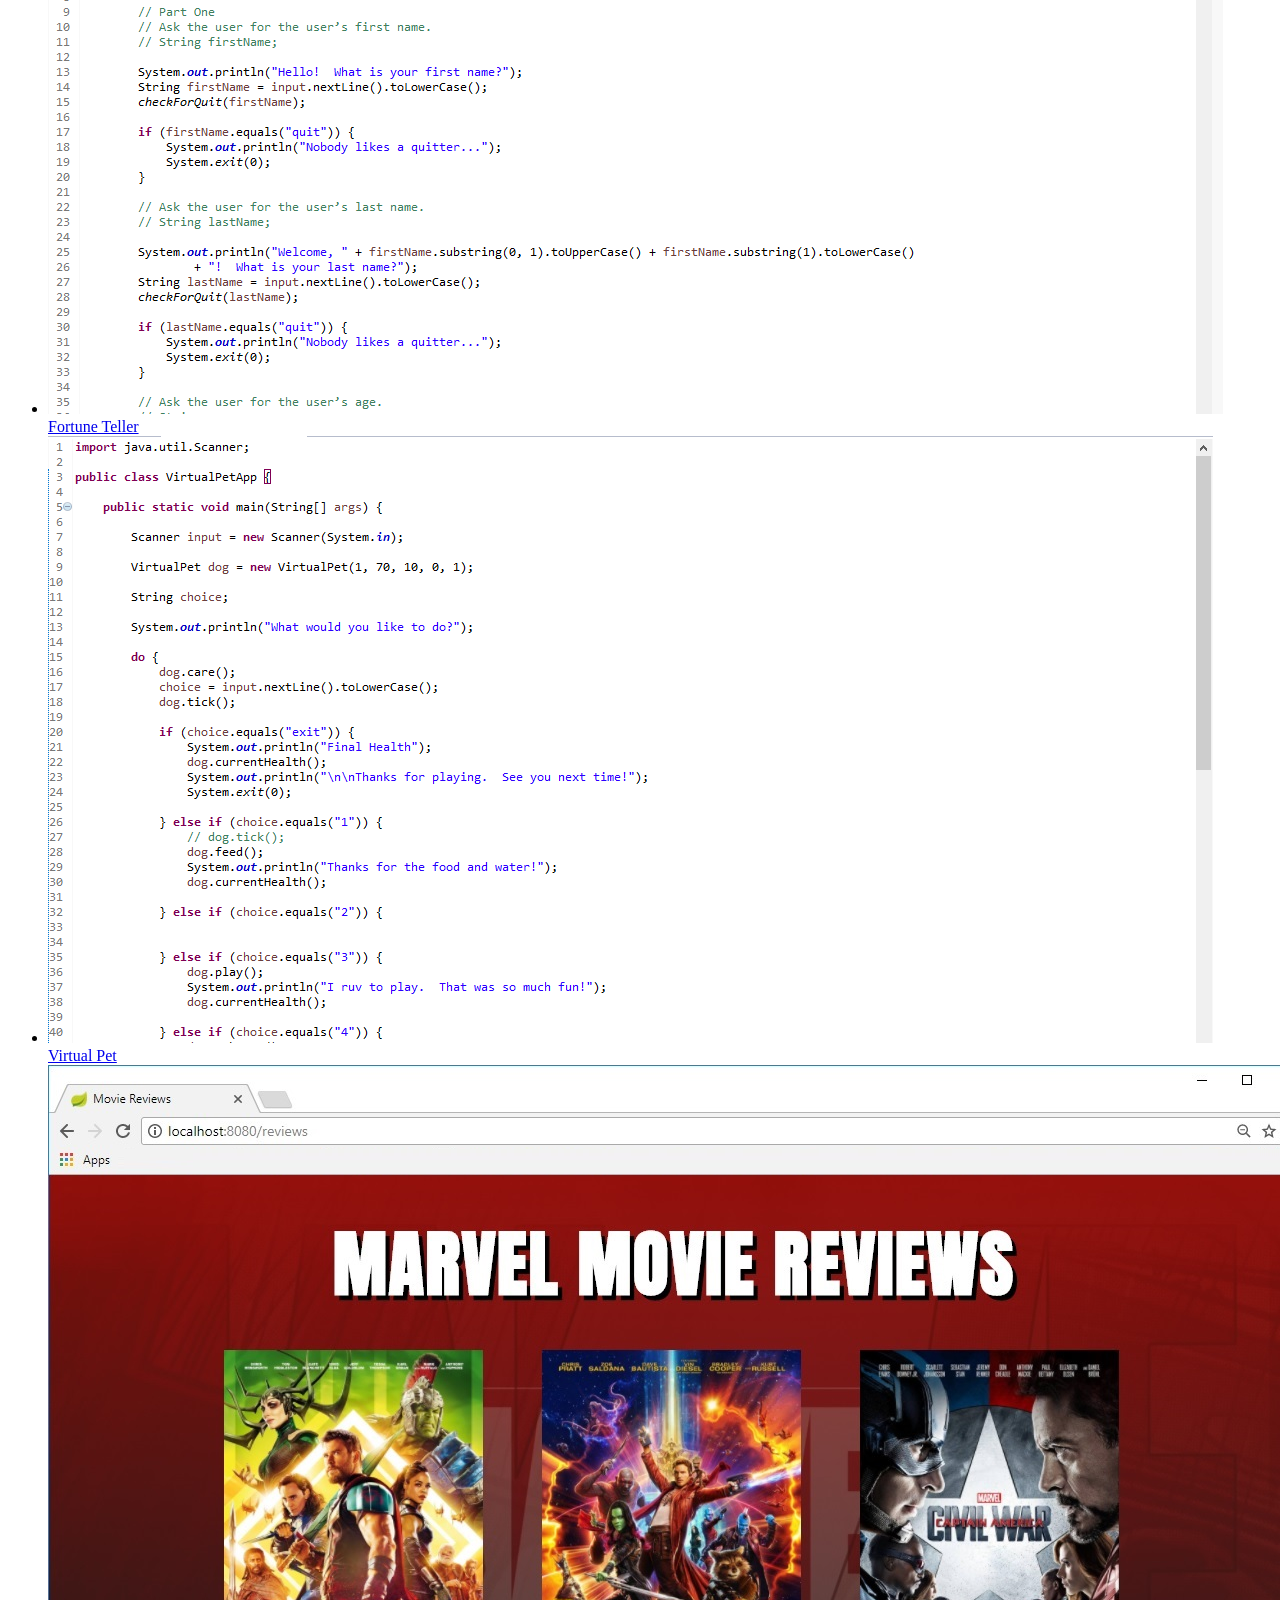
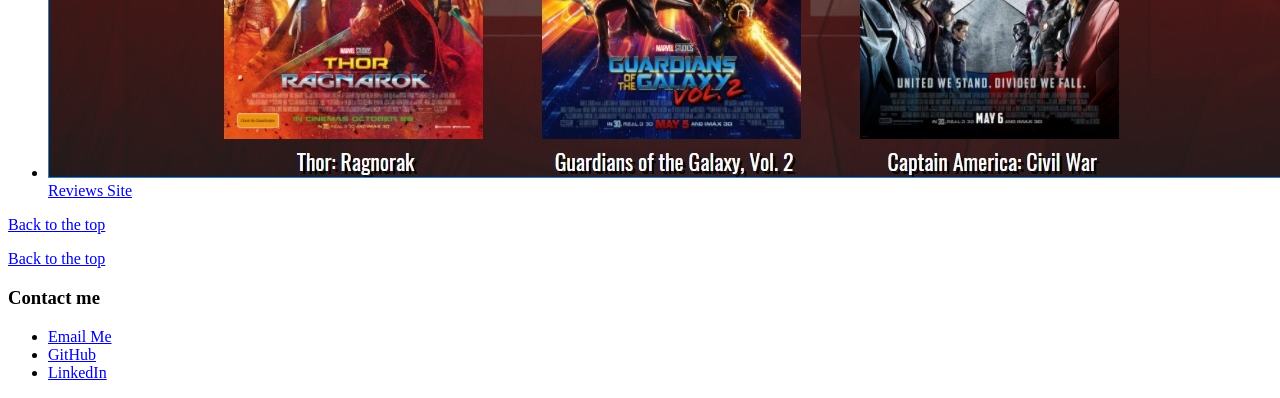
==== commit ffa6a2f0: "delete css" ====
--- a/index.html
+++ b/index.html
@@ -23,10 +23,12 @@
 
 	<section id="about-me">
 		<h2>About Me</h2>
+	<span class="about-content">
 	<div class="dogs">
-		<img class="image about-content" src="./static/images/IMG_1362.JPG"/>
+		<img class="image" src="./static/images/IMG_1362.JPG"/>
 	</div>
-		<p class="about-content">Texas born and raised, lover of food, dogs, and coding.</p>
+		<p id="about-text">Texas born and raised, lover of food, dogs, and coding.  Experienced in hospitality and in identifying and resolving needs in a creative way. Seeking a change in career </p>
+	</span>
 		<p class="return-home"><a href="#header">Back to the top </a></p>
 	</section>
 		
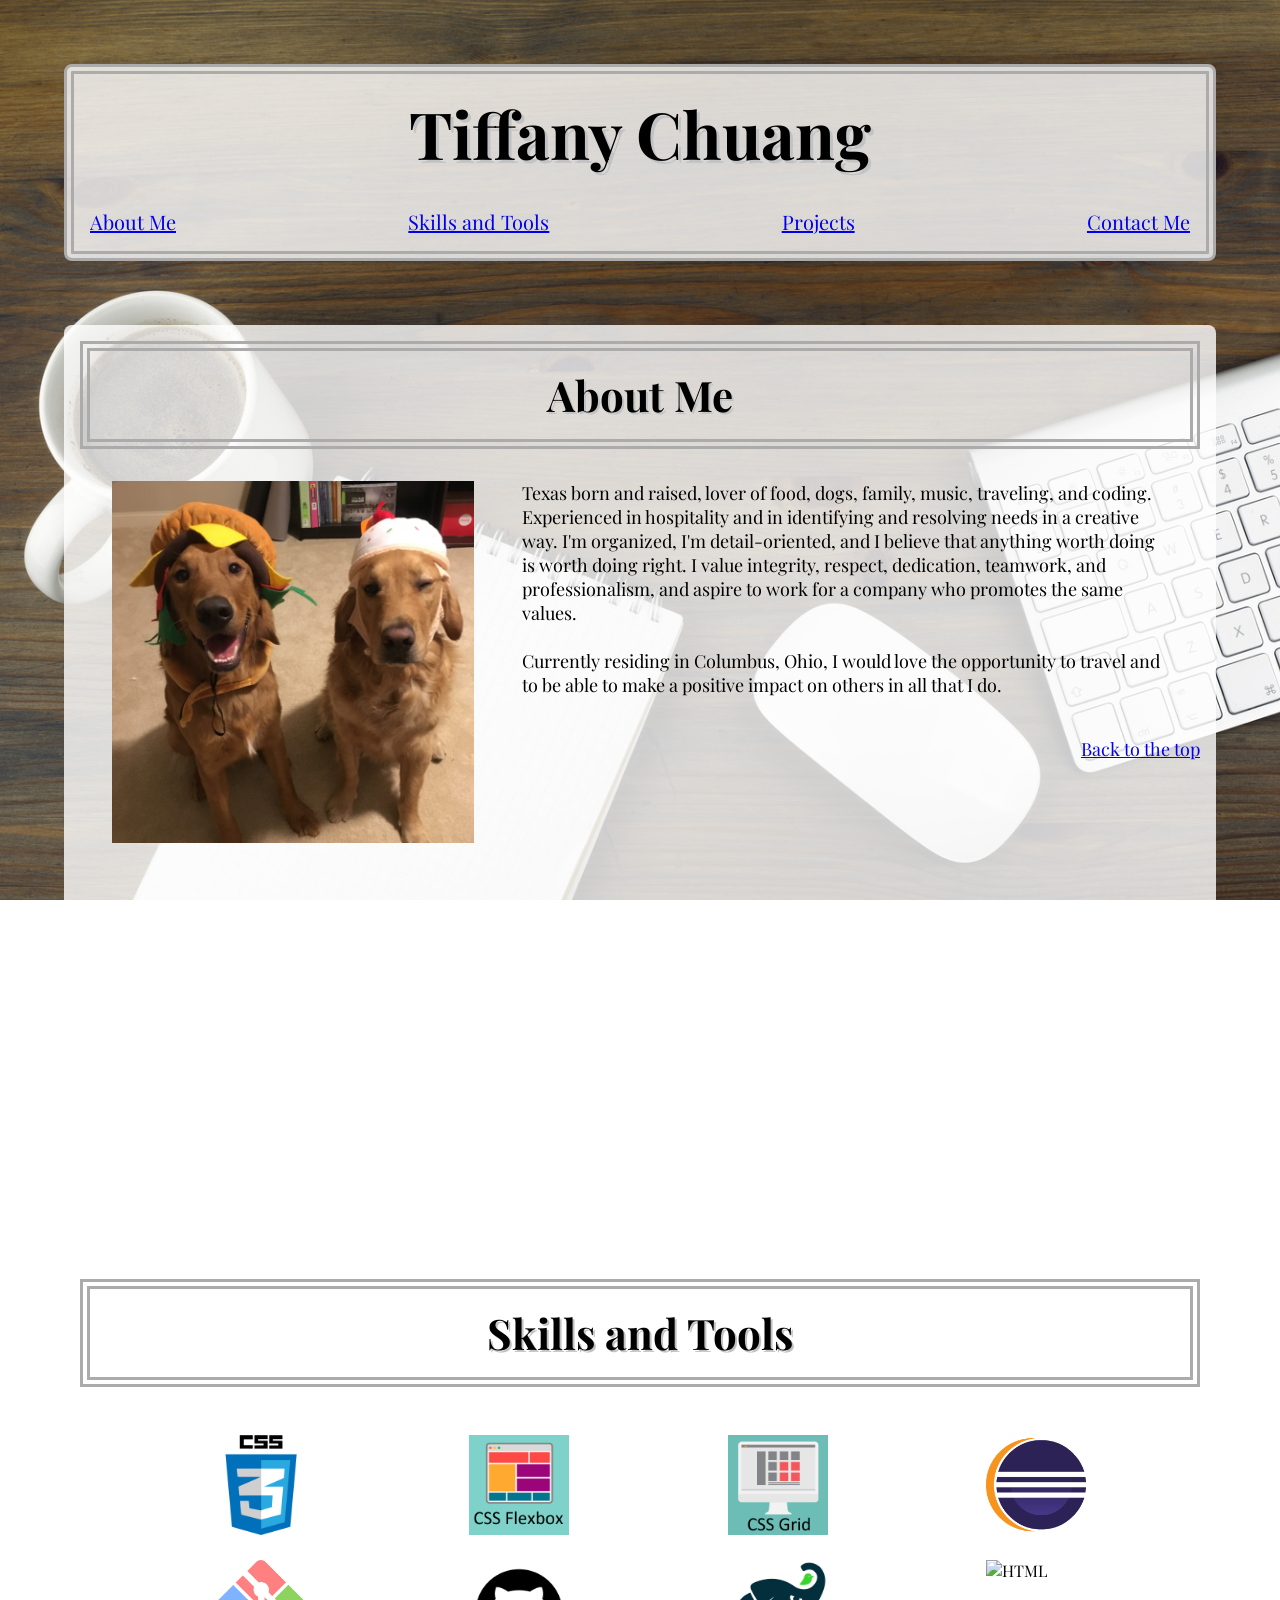
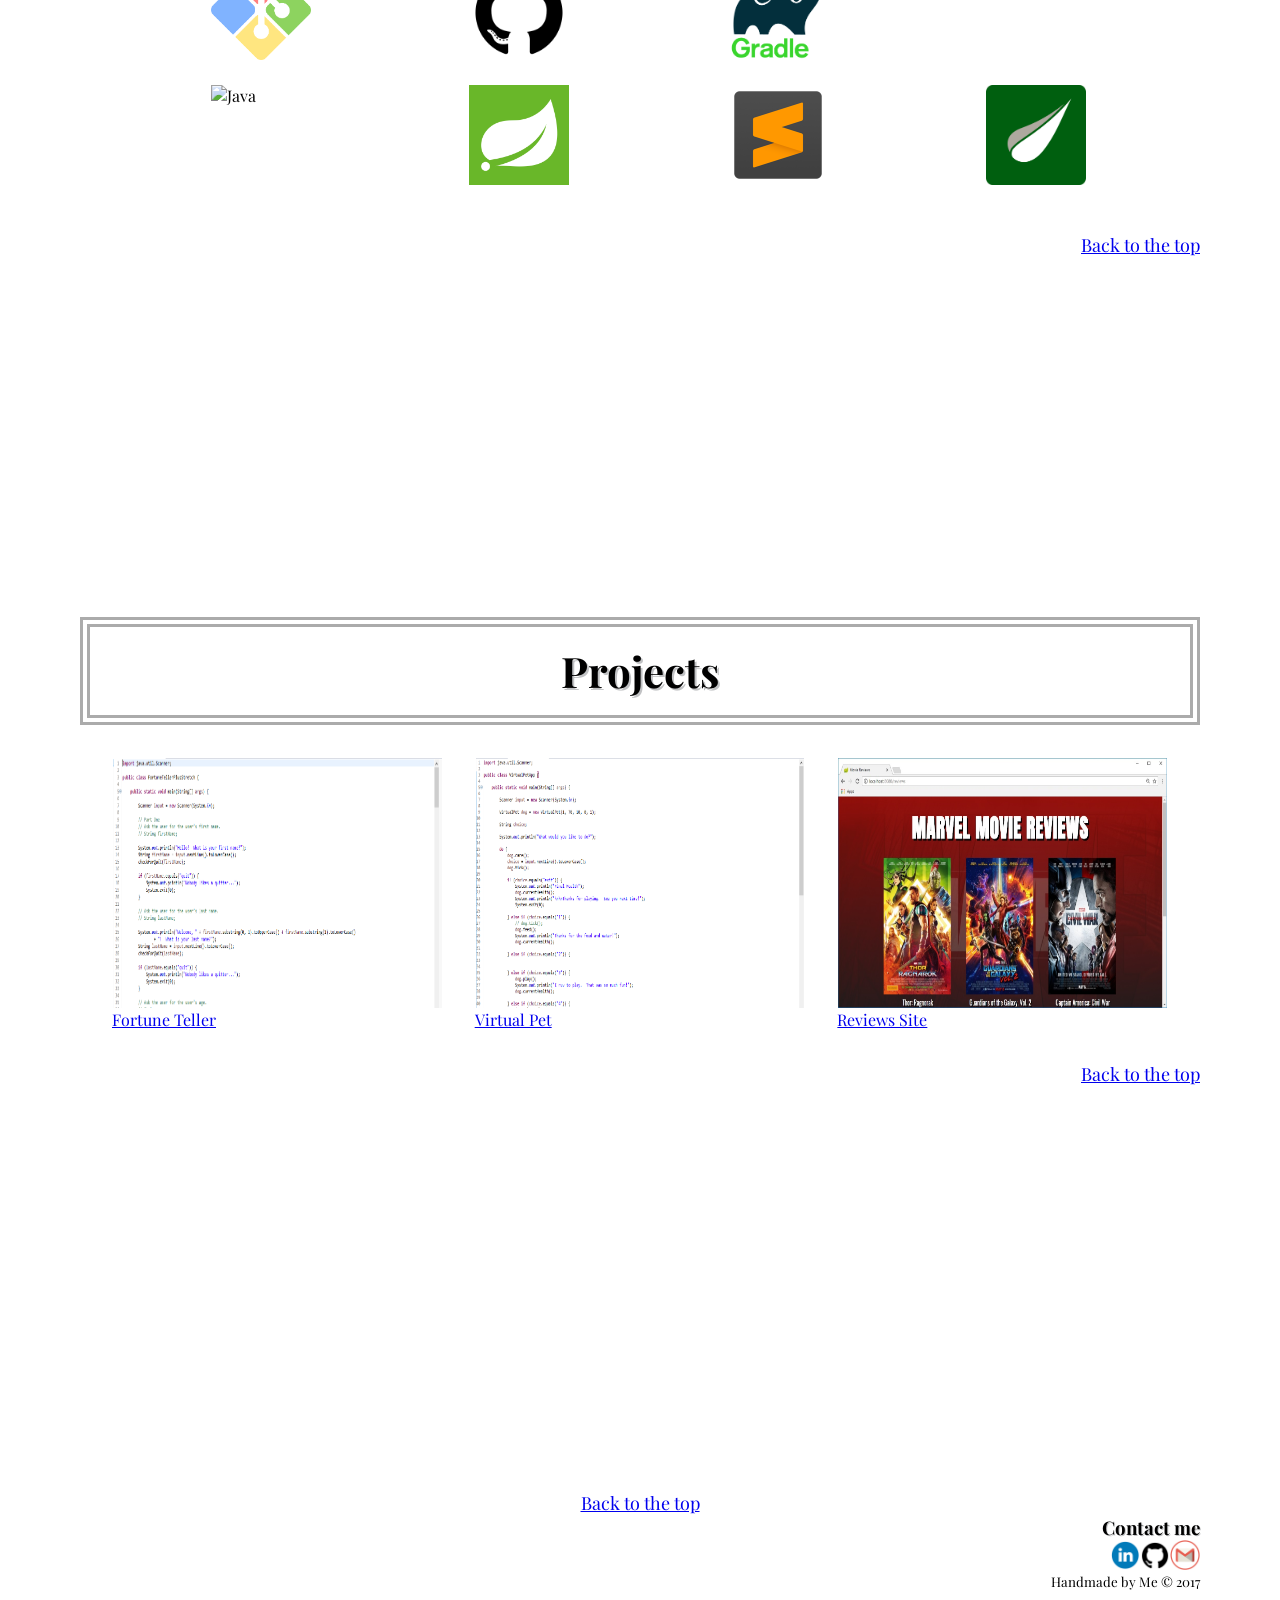
==== commit 20e603dc: "update contact me and about me" ====
--- a/index.html
+++ b/index.html
@@ -6,6 +6,7 @@
 	<title>Portfolio</title>
 	<link rel="stylesheet" type="text/css" href="./static/css/layout.css"/>
 	<link rel="stylesheet" type="text/css" href="./static/css/styles.css"/>
+	<link rel="stylesheet" href="https://cdnjs.cloudflare.com/ajax/libs/font-awesome/4.7.0/css/font-awesome.min.css">
 </head>
 <body>
 	<div class="container">
@@ -27,7 +28,7 @@
 	<div class="dogs">
 		<img class="image" src="./static/images/IMG_1362.JPG"/>
 	</div>
-		<p id="about-text">Texas born and raised, lover of food, dogs, and coding.  Experienced in hospitality and in identifying and resolving needs in a creative way. Seeking a change in career </p>
+		<p id="about-text">Texas born and raised, lover of food, dogs, family, music, traveling, and coding.  Experienced in hospitality and in identifying and resolving needs in a creative way. I'm organized, I'm detail-oriented, and I believe that anything worth doing is worth doing right.  I value integrity, respect, dedication, teamwork, and professionalism, and aspire to work for a company who promotes the same values.<br></br> Currently residing in Columbus, Ohio, I would love the opportunity to travel and to be able to make a positive impact on others in all that I do.</p>
 	</span>
 		<p class="return-home"><a href="#header">Back to the top </a></p>
 	</section>
@@ -35,18 +36,18 @@
 	<section id="skills-tools">
 	<h2>Skills and Tools</h2>
 	<ul class="skills-logos">
-		<li><img class="skills-logo" src="./static/images/CSS3.png"/></li>
-		<li><img class="skills-logo" src="./static/images/CSSFlexbox.png"/></li>
-		<li><img class="skills-logo" src="./static/images/CSSGrid.png"/></li>
-		<li><img class="skills-logo" src="./static/images/eclipse.png"/></li>
-		<li><img class="skills-logo" src="./static/images/GitBashLogo.png"/></li>
-		<li><img class="skills-logo" src="./static/images/github.png"/></li>
-		<li><img class="skills-logo" src="./static/images/gradlephant.png"/></li>
-		<li><img class="skills-logo" src="./static/images/HTMLLogo.png"/></li>
-		<li><img class="skills-logo" src="./static/images/JavaLogo.png"/></li>
-		<li><img class="skills-logo" src="./static/images/spring.png"/></li>
-		<li><img class="skills-logo" src="./static/images/sublime.png"/></li>
-		<li><img class="skills-logo" src="./static/images/thymeleaf.png"/></li>
+		<li><img class="skills-logo" src="./static/images/CSS3.png" alt="CSS3"/></li>
+		<li><img class="skills-logo" src="./static/images/CSSFlexbox.png" alt="CSS Flexbox"/></li>
+		<li><img class="skills-logo" src="./static/images/CSSGrid.png" alt="CSS Grid"/></li>
+		<li><img class="skills-logo" src="./static/images/eclipse.png" alt="Eclipse IDE"/></li>
+		<li><img class="skills-logo" src="./static/images/GitBashLogo.png" alt="GitBash"/></li>
+		<li><img class="skills-logo" src="./static/images/github.png" alt="GitHub"/></li>
+		<li><img class="skills-logo" src="./static/images/gradlephant.png" alt="Gradle"/></li>
+		<li><img class="skills-logo" src="./static/images/HTMLLogo.png" alt="HTML"/></li>
+		<li><img class="skills-logo" src="./static/images/JavaLogo.png" alt="Java"/></li>
+		<li><img class="skills-logo" src="./static/images/spring.png" alt="Spring MVC"/></li>
+		<li><img class="skills-logo" src="./static/images/sublime.png" alt="Sublime Text 3"/></li>
+		<li><img class="skills-logo" src="./static/images/thymeleaf.png" alt="Thymeleaf"/></li>
 	</ul>
 	<p class="return-home"><a href="#header">Back to the top </a></p>
 	</section>
@@ -65,10 +66,11 @@
 		<p class="return-home" id="last-return"><a href="#header">Back to the top </a></p>
 		<h3>Contact me</h3>
 		<ul class="links">
-			<li><a href="tiffany.chuang2@gmail.com" target="_blank">Email Me</a></li>
-			<li><a href="www.github.com/tiffanychuang2" target="_blank">GitHub</a></li>
-			<li><a href="www.linkedin.com/tiffanychuang2" target="_blank">LinkedIn</a></li>
+			<li><a href="mailto:tiffany.chuang2@gmail.com" target="_blank"><img class="social-media" src="./static/images/mailicon.png" alt="Email Me"/></a></li>
+			<li><a href="http://www.github.com/tiffanychuang2" target="_blank"><img class="social-media" src="./static/images/github.png" alt="GitHub"/></a></li>
+			<li><a href="http://www.linkedin.com/in/tiffanychuang2" target="_blank"><img class="social-media" src="./static/images/linkedinicon.png" alt="LinkedIn"/></a></li>
 		</ul>
+		<small id="copyright">Handmade by Me &copy; 2017</small> 
 	</footer>
 </div> <!-- .container -->
 </body>
--- a/static/css/layout.css
+++ b/static/css/layout.css
@@ -0,0 +1,131 @@
+* {
+	box-sizing: border-box;
+	margin: 0;
+	padding: 0;
+}
+
+footer {
+	margin-bottom: 2rem;
+	padding: 1rem;
+	text-align: right;
+	width: 90vw;
+}
+
+h1 {
+	text-align: center;
+}
+
+h2 {
+	padding-bottom: 1rem;
+	padding-top: 1rem;
+	text-align: center;
+}
+
+header {
+	margin-top: 4rem;
+	padding: 1rem;
+	width: 90vw;
+}
+
+img {
+	align-items: right;
+	display: flex;
+	max-width: 100%;
+}
+
+section {
+	align-items: center;
+	height: 90vh;
+	padding: 1rem;
+	width: 90vw;
+	margin: 4rem;
+}
+
+.about-content {
+	display: flex;
+	display: grid;
+	grid-template-columns: 1fr 2fr;
+}
+
+.container {
+	align-items: center;
+	display: flex;
+	flex-direction: column;
+}
+
+.dogs {
+	height: 32vh;
+	padding-left: 2rem;
+	padding-top: 2rem;
+	padding-right: 1rem;
+	width: 32vw;	
+}
+
+.links {
+	align-items: flex-end;
+	display: flex;
+	flex-direction: row-reverse;
+}
+
+.menu-bar {
+	display: flex;
+	justify-content: space-between;
+	padding-top: 2rem;
+}
+
+.projects {
+	align-items: center;
+	display: flex;
+	justify-content: space-between;
+}
+
+	.project:first-child {
+		margin: 2rem;
+	}
+
+	.project:last-child {
+		margin: 2rem;
+	}
+
+.return-home {
+	align-items: flex-end;
+	display: flex;
+	flex-direction: row-reverse;
+}
+
+.screenshots {
+	height: 28vh;
+	width: 28vw;
+}
+
+.skills-logos {
+	display: flex;
+	display: grid;
+	grid-gap: 25px 10px;
+	grid-template-columns: 1fr 1fr 1fr 1fr;
+	grid-template-rows: 1fr 1fr 1fr;
+	justify-content: space-between;
+	margin: 3rem;
+
+}
+	.skills-logo {
+		margin-left: 33.333%;
+		margin-right: 33.333333%;
+		height: 100px;
+		justify-content: center;
+		width: 100px;
+	}
+
+.social-media {
+	height: 30px;
+	width: 30px;
+}
+
+#about-text {
+	padding: 2rem;
+}
+
+#last-return {
+	display: flex;
+	justify-content: center;
+}
--- a/static/css/styles.css
+++ b/static/css/styles.css
@@ -0,0 +1,60 @@
+@import url('https://fonts.googleapis.com/css?family=Playfair+Display');
+/*@import url('https://fonts.googleapis.com/css?family=Libre+Baskerville|Noto+Serif|Playfair+Display');*/
+
+body {
+	background-attachment: fixed;
+	background-image: url("../images/desktop6.jpg");
+	background-size: cover;
+	font-family: 'Playfair Display', serif;
+	/*font-family: 'Noto Serif', serif;*/
+	/*font-family: 'Libre Baskerville', serif;*/
+}
+
+footer {
+	background: linear-gradient(rgba(255,255,255,0.8), rgba(255,255,255,0.8));
+	border-radius: .5rem;
+}
+
+h1 {
+	font-size: 65px;
+	text-shadow: 2.5px 2.5px #C1C2C4;
+}
+
+h2 {
+	background: transparent;
+	border: 10px double #ABABAB;
+	font-size: 42px;
+	text-shadow: 1.5px 1.5px #C1C2C4;
+}
+
+h3 {
+	text-shadow: .75px .75px #C1C2C4;
+}
+
+header {
+	background: linear-gradient(rgba(255,255,255,0.8), rgba(255,255,255,0.8));
+	border: 10px double #ABABAB;
+	border-radius: .5rem;
+}
+
+p {
+	font-size: 18px;
+}
+
+section {
+	background: linear-gradient(rgba(255,255,255,0.8), rgba(255,255,255,0.8));
+	border-radius: .5rem;
+	border-color: #C1C2C4;
+}
+
+ul li {
+	list-style-type: none;
+} 
+
+.menu-bar {
+	font-size: 20px;
+}
+
+.screenshots {
+	border: .5px solid white;
+}
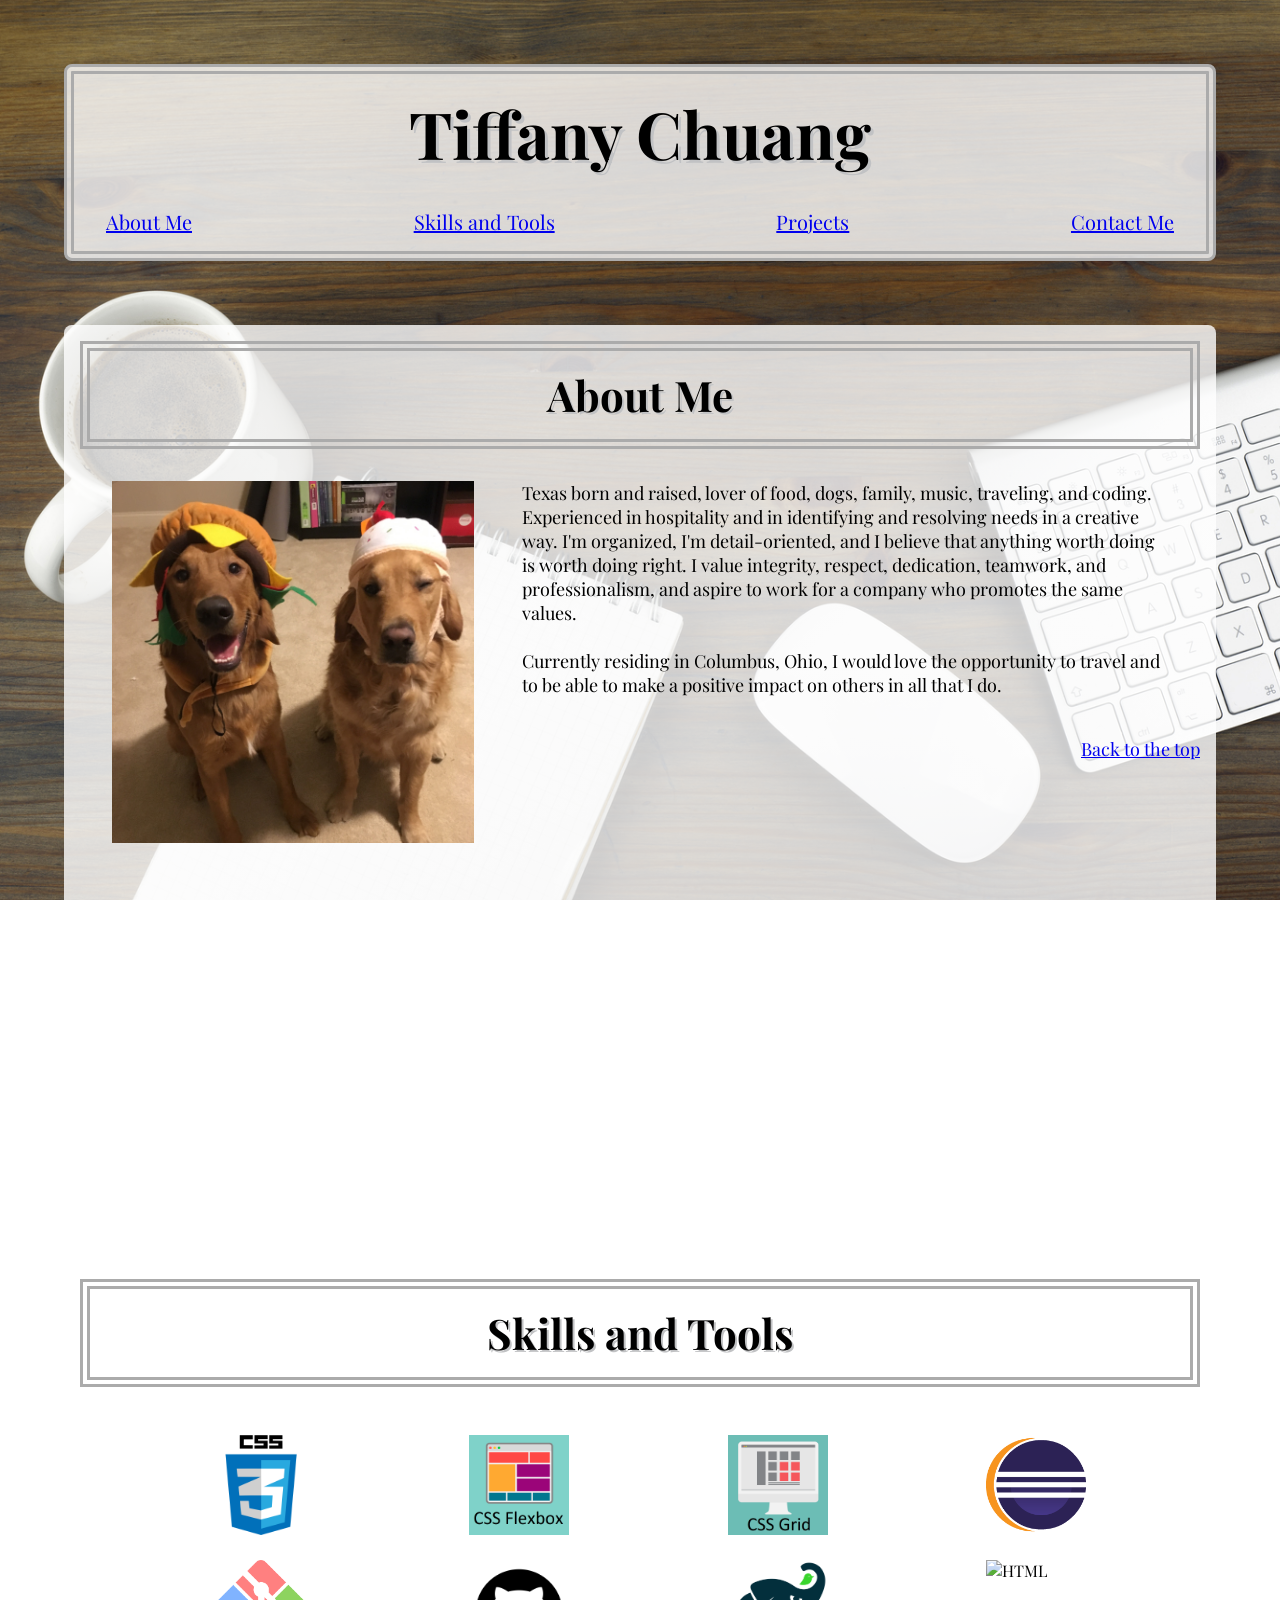
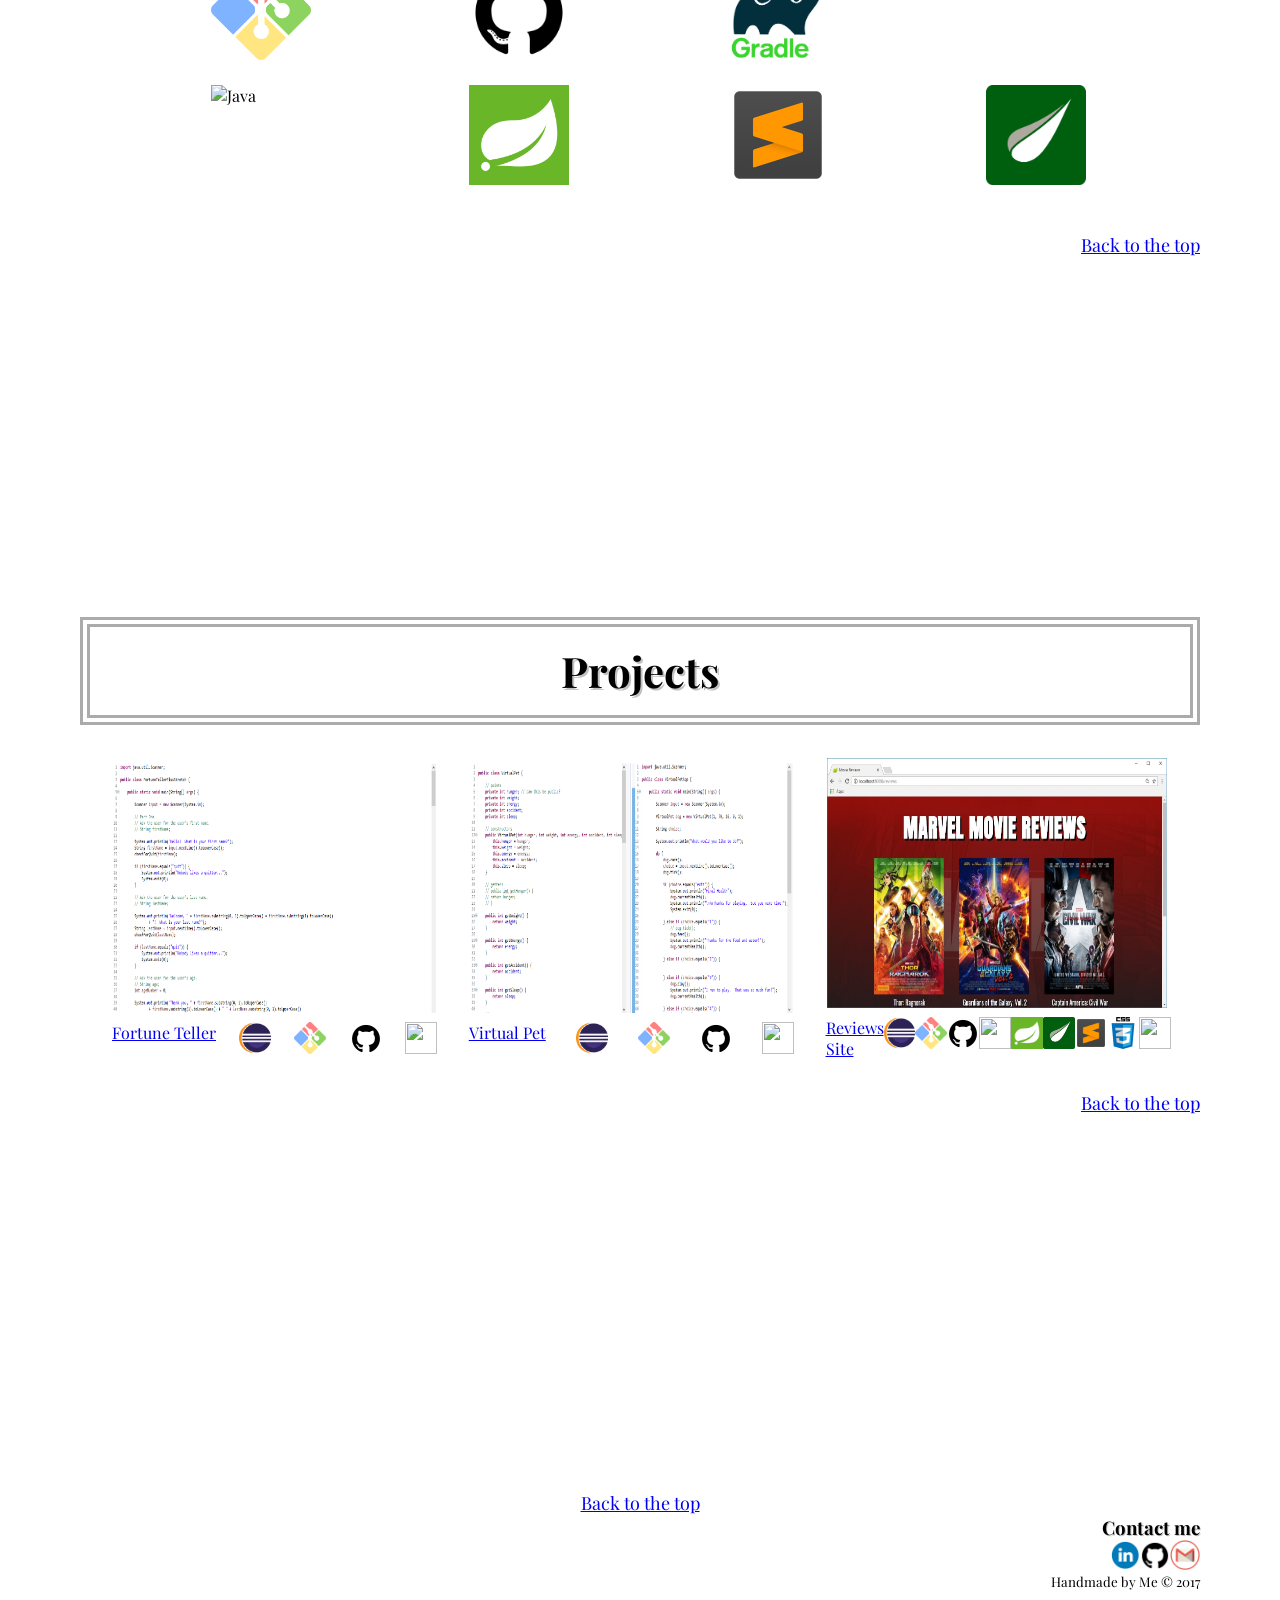
==== commit 19d6247e: "add skills for projects, format lines" ====
--- a/index.html
+++ b/index.html
@@ -10,68 +10,94 @@
 </head>
 <body>
 	<div class="container">
-	<header id="header">
-		<h1>Tiffany Chuang</h1>
-		<nav>
-			<ul class="menu-bar">
-				<li class="menu"><a href="#about-me">About Me</a></li>
-				<li class="menu"><a href="#skills-tools">Skills and Tools</a></li>
-				<li class="menu"><a href="#projects">Projects</a></li>
-				<li class="menu"><a href="#contact-me">Contact Me</a></li>
+		<header id="header">
+			<h1>Tiffany Chuang</h1>
+			<nav>
+				<ul class="menu-bar">
+					<li class="menu"><a href="#about-me">About Me</a></li>
+					<li class="menu"><a href="#skills-tools">Skills and Tools</a></li>
+					<li class="menu"><a href="#projects">Projects</a></li>
+					<li class="menu"><a href="#contact-me">Contact Me</a></li>
+				</ul>
+			</nav>
+		</header>
+
+		<section id="about-me">
+			<h2>About Me</h2>
+			<span class="about-content">
+				<div class="dogs">
+					<img class="image" src="./static/images/IMG_1362.JPG"/>
+				</div>
+				<p id="about-text">Texas born and raised, lover of food, dogs, family, music, traveling, and coding.  Experienced in hospitality and in identifying and resolving needs in a creative way. I'm organized, I'm detail-oriented, and I believe that anything worth doing is worth doing right.  I value integrity, respect, dedication, teamwork, and professionalism, and aspire to work for a company who promotes the same values.<br></br> Currently residing in Columbus, Ohio, I would love the opportunity to travel and to be able to make a positive impact on others in all that I do.</p>
+			</span>
+			<p class="return-home"><a href="#header">Back to the top </a></p>
+		</section>
+		
+		<section id="skills-tools">
+			<h2>Skills and Tools</h2>
+			<ul class="skills-logos">
+				<li><img class="skills-logo" src="./static/images/CSS3.png" alt="CSS3"/></li>
+				<li><img class="skills-logo" src="./static/images/CSSFlexbox.png" alt="CSS Flexbox"/></li>
+				<li><img class="skills-logo" src="./static/images/CSSGrid.png" alt="CSS Grid"/></li>
+				<li><img class="skills-logo" src="./static/images/eclipse.png" alt="Eclipse IDE"/></li>
+				<li><img class="skills-logo" src="./static/images/GitBashLogo.png" alt="GitBash"/></li>
+				<li><img class="skills-logo" src="./static/images/github.png" alt="GitHub"/></li>
+				<li><img class="skills-logo" src="./static/images/gradlephant.png" alt="Gradle"/></li>
+				<li><img class="skills-logo" src="./static/images/HTMLLogo.png" alt="HTML"/></li>
+				<li><img class="skills-logo" src="./static/images/JavaLogo.png" alt="Java"/></li>
+				<li><img class="skills-logo" src="./static/images/spring.png" alt="Spring MVC"/></li>
+				<li><img class="skills-logo" src="./static/images/sublime.png" alt="Sublime Text 3"/></li>
+				<li><img class="skills-logo" src="./static/images/thymeleaf.png" alt="Thymeleaf"/></li>
 			</ul>
-		</nav>
-	</header>
+			<p class="return-home"><a href="#header">Back to the top </a></p>
+		</section>
 
-	<section id="about-me">
-		<h2>About Me</h2>
-	<span class="about-content">
-	<div class="dogs">
-		<img class="image" src="./static/images/IMG_1362.JPG"/>
-	</div>
-		<p id="about-text">Texas born and raised, lover of food, dogs, family, music, traveling, and coding.  Experienced in hospitality and in identifying and resolving needs in a creative way. I'm organized, I'm detail-oriented, and I believe that anything worth doing is worth doing right.  I value integrity, respect, dedication, teamwork, and professionalism, and aspire to work for a company who promotes the same values.<br></br> Currently residing in Columbus, Ohio, I would love the opportunity to travel and to be able to make a positive impact on others in all that I do.</p>
-	</span>
-		<p class="return-home"><a href="#header">Back to the top </a></p>
-	</section>
-		
-	<section id="skills-tools">
-	<h2>Skills and Tools</h2>
-	<ul class="skills-logos">
-		<li><img class="skills-logo" src="./static/images/CSS3.png" alt="CSS3"/></li>
-		<li><img class="skills-logo" src="./static/images/CSSFlexbox.png" alt="CSS Flexbox"/></li>
-		<li><img class="skills-logo" src="./static/images/CSSGrid.png" alt="CSS Grid"/></li>
-		<li><img class="skills-logo" src="./static/images/eclipse.png" alt="Eclipse IDE"/></li>
-		<li><img class="skills-logo" src="./static/images/GitBashLogo.png" alt="GitBash"/></li>
-		<li><img class="skills-logo" src="./static/images/github.png" alt="GitHub"/></li>
-		<li><img class="skills-logo" src="./static/images/gradlephant.png" alt="Gradle"/></li>
-		<li><img class="skills-logo" src="./static/images/HTMLLogo.png" alt="HTML"/></li>
-		<li><img class="skills-logo" src="./static/images/JavaLogo.png" alt="Java"/></li>
-		<li><img class="skills-logo" src="./static/images/spring.png" alt="Spring MVC"/></li>
-		<li><img class="skills-logo" src="./static/images/sublime.png" alt="Sublime Text 3"/></li>
-		<li><img class="skills-logo" src="./static/images/thymeleaf.png" alt="Thymeleaf"/></li>
-	</ul>
-	<p class="return-home"><a href="#header">Back to the top </a></p>
-	</section>
+		<section id="projects">
+			<h2>Projects</h2>
+			<ul class="projects">
+				<li class="project"><article><a href="https://github.com/tiffanychuang2/fortune-teller">
+					<img class="screenshots" src="./static/images/FortuneTeller.PNG" alt="Fortune Teller"/>
+					<figcaption class="captions">Fortune Teller
+						<img class="project-skills" src="./static/images/eclipse.png"/>
+						<img class="project-skills" src="./static/images/GitBashLogo.png"/>
+						<img class="project-skills" src="./static/images/github.png"/>
+						<img class="project-skills" src="./static/images/JavaLogo.png"/>
+					</figcaption></a></article></li>
+					<li class="project"><article><a href="https://github.com/tiffanychuang2/virtual-pet">
+						<img class="screenshots" src="./static/images/VirtualPet.PNG" alt="Virtual Pet"/>
+						<figcaption class="captions">Virtual Pet
+							<img class="project-skills" src="./static/images/eclipse.png"/>
+							<img class="project-skills" src="./static/images/GitBashLogo.png"/>
+							<img class="project-skills" src="./static/images/github.png"/>
+							<img class="project-skills" src="./static/images/JavaLogo.png"/>
+						</figcaption></a></article></li>
+						<li class="project"><article><a href="https://github.com/tiffanychuang2/reviews">
+							<img class="screenshots" src="./static/images/ReviewsScreenshot.png" alt="Reviews Site"/>
+							<figcaption class="captions">Reviews Site
+								<img class="project-skills" src="./static/images/eclipse.png"/>
+								<img class="project-skills" src="./static/images/GitBashLogo.png"/>
+								<img class="project-skills" src="./static/images/github.png"/>
+								<img class="project-skills" src="./static/images/JavaLogo.png"/>
+								<img class="project-skills" src="./static/images/spring.png"/>
+								<img class="project-skills" src="./static/images/thymeleaf.png"/>
+								<img class="project-skills" src="./static/images/sublime.png"/>
+								<img class="project-skills" src="./static/images/CSS3.png"/>
+								<img class="project-skills" src="./static/images/HTMLLogo.png"/>
+							</figcaption></a></article></li>
+						</ul>
+						<p class="return-home"><a href="#header">Back to the top </a></p>
+					</section>
 
-	<section id="projects">
-		<h2>Projects</h2>
-		<ul class="projects">
-			<li class="project"><a href="https://github.com/tiffanychuang2/fortune-teller"><img class="screenshots" src="./static/images/FortuneTeller.PNG" alt="Fortune Teller"/><figcaption class="captions">Fortune Teller</figcaption></a></li>
-			<li class="project"><a href="https://github.com/tiffanychuang2/virtual-pet"><img class="screenshots" src="./static/images/VirtualPet.PNG" alt="Virtual Pet"/><figcaption class="captions">Virtual Pet</figcaption></a></li>
-			<li class="project"><a href="https://github.com/tiffanychuang2/reviews"><img class="screenshots" src="./static/images/ReviewsScreenshot.png" alt="Reviews Site"/><figcaption class="captions">Reviews Site</figcaption></a></li>
-		</ul>
-		<p class="return-home"><a href="#header">Back to the top </a></p>
-	</section>
-
-	<footer id="contact-me">
-		<p class="return-home" id="last-return"><a href="#header">Back to the top </a></p>
-		<h3>Contact me</h3>
-		<ul class="links">
-			<li><a href="mailto:tiffany.chuang2@gmail.com" target="_blank"><img class="social-media" src="./static/images/mailicon.png" alt="Email Me"/></a></li>
-			<li><a href="http://www.github.com/tiffanychuang2" target="_blank"><img class="social-media" src="./static/images/github.png" alt="GitHub"/></a></li>
-			<li><a href="http://www.linkedin.com/in/tiffanychuang2" target="_blank"><img class="social-media" src="./static/images/linkedinicon.png" alt="LinkedIn"/></a></li>
-		</ul>
-		<small id="copyright">Handmade by Me &copy; 2017</small> 
-	</footer>
-</div> <!-- .container -->
-</body>
-</html>+					<footer id="contact-me">
+						<p class="return-home" id="last-return"><a href="#header">Back to the top </a></p>
+						<h3>Contact me</h3>
+						<ul class="links">
+							<li><a href="mailto:tiffany.chuang2@gmail.com" target="_blank"><img class="social-media" src="./static/images/mailicon.png" alt="Email Me"/></a></li>
+							<li><a href="http://www.github.com/tiffanychuang2" target="_blank"><img class="social-media" src="./static/images/github.png" alt="GitHub"/></a></li>
+							<li><a href="http://www.linkedin.com/in/tiffanychuang2" target="_blank"><img class="social-media" src="./static/images/linkedinicon.png" alt="LinkedIn"/></a></li>
+						</ul>
+						<small id="copyright">Handmade by Me &copy; 2017</small> 
+					</footer>
+				</div> <!-- .container -->
+			</body>
+			</html>
--- a/static/css/layout.css
+++ b/static/css/layout.css
@@ -2,6 +2,16 @@
 	box-sizing: border-box;
 	margin: 0;
 	padding: 0;
+}
+
+a:hover {
+	text-decoration: none;
+}
+
+figcaption {
+	display: flex;
+	justify-content: space-between;
+	padding-top: .5rem;
 }
 
 footer {
@@ -72,6 +82,18 @@
 	justify-content: space-between;
 	padding-top: 2rem;
 }
+.menu:first-child {
+	padding-left: 1rem;
+}
+
+.menu:last-child {
+	padding-right: 1rem;
+}
+
+.project-skills {
+	height: 32px;
+	width: 32px;
+}
 
 .projects {
 	align-items: center;
@@ -79,13 +101,13 @@
 	justify-content: space-between;
 }
 
-	.project:first-child {
-		margin: 2rem;
-	}
+.project:first-child {
+	margin: 2rem;
+}
 
-	.project:last-child {
-		margin: 2rem;
-	}
+.project:last-child {
+	margin: 2rem;
+}
 
 .return-home {
 	align-items: flex-end;
@@ -108,13 +130,13 @@
 	margin: 3rem;
 
 }
-	.skills-logo {
-		margin-left: 33.333%;
-		margin-right: 33.333333%;
-		height: 100px;
-		justify-content: center;
-		width: 100px;
-	}
+.skills-logo {
+	margin-left: 33.333%;
+	margin-right: 33.333333%;
+	height: 100px;
+	justify-content: center;
+	width: 100px;
+}
 
 .social-media {
 	height: 30px;
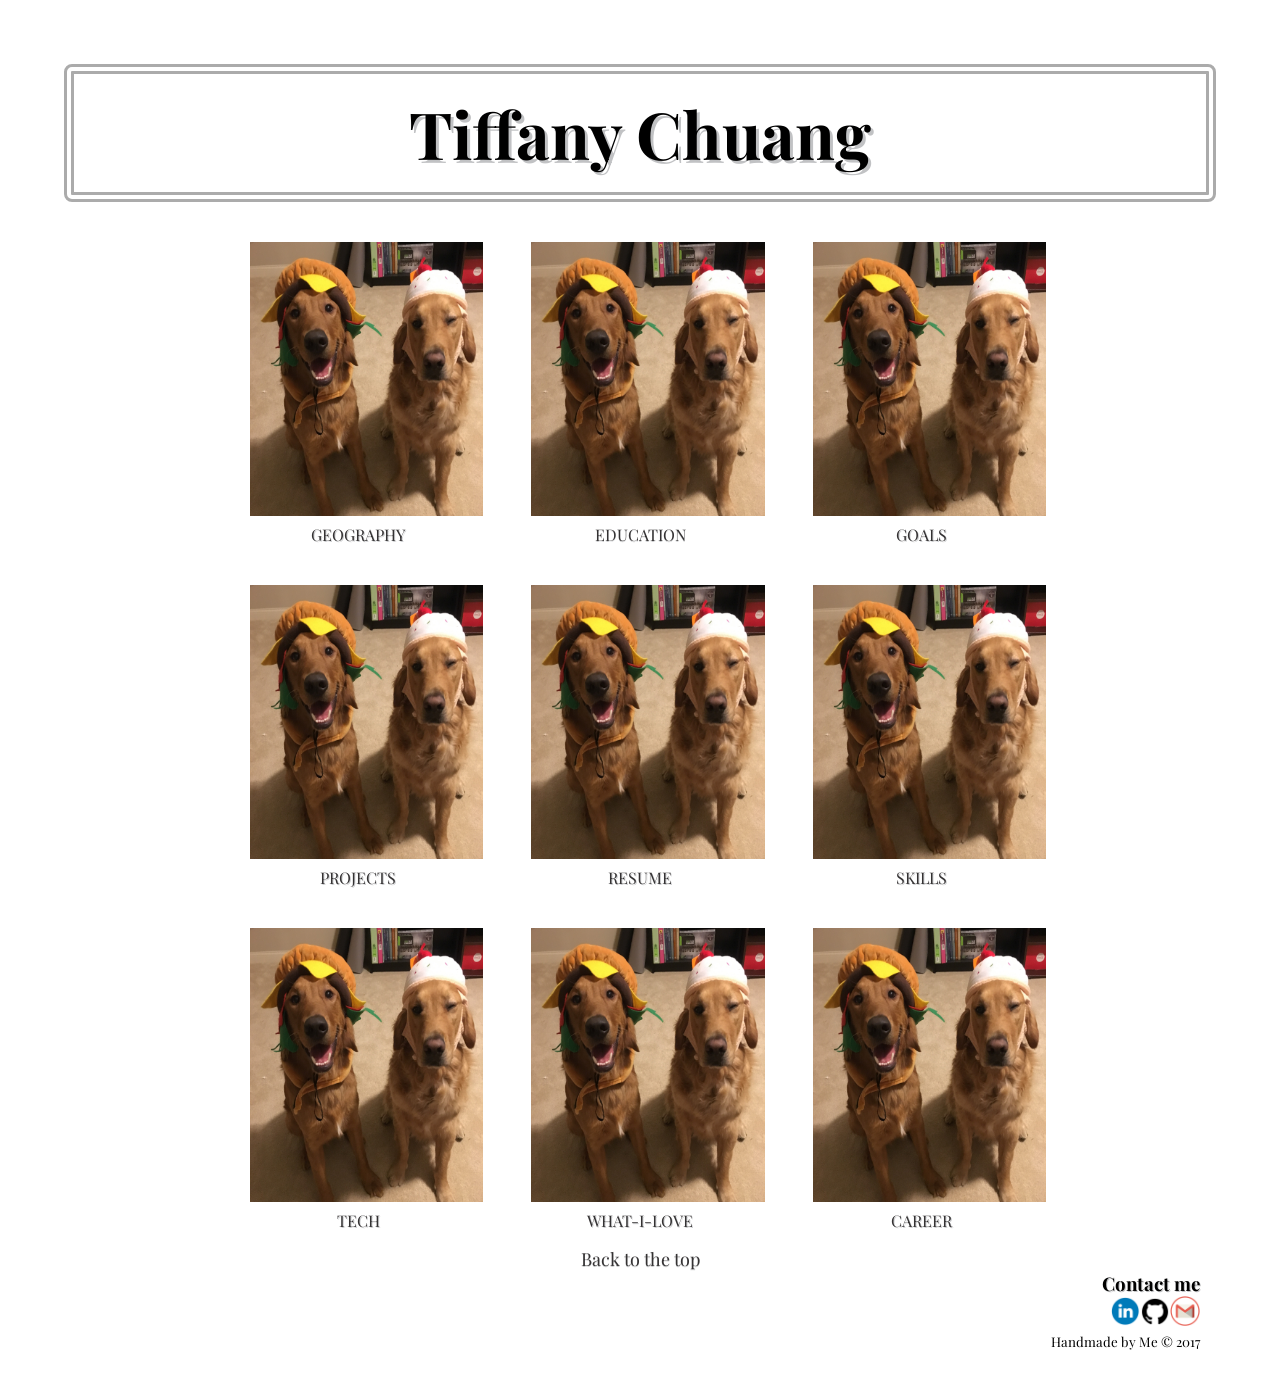
==== commit 25176656: "begin portfolio redesign" ====
--- a/index.html
+++ b/index.html
@@ -3,101 +3,104 @@
 <!-- <html xmlns:th="http://www.thymeleaf.org"> -->
 
 <head>
-	<title>Portfolio</title>
-	<link rel="stylesheet" type="text/css" href="./static/css/layout.css"/>
-	<link rel="stylesheet" type="text/css" href="./static/css/styles.css"/>
-	<link rel="stylesheet" href="https://cdnjs.cloudflare.com/ajax/libs/font-awesome/4.7.0/css/font-awesome.min.css">
+    <title>Tiffany Chuang</title>
+    <link rel="stylesheet" type="text/css" href="./static/css/layout.css" />
+    <link rel="stylesheet" type="text/css" href="./static/css/styles.css" />
+    <link rel="stylesheet" href="https://cdnjs.cloudflare.com/ajax/libs/font-awesome/4.7.0/css/font-awesome.min.css">
 </head>
+
 <body>
-	<div class="container">
-		<header id="header">
-			<h1>Tiffany Chuang</h1>
-			<nav>
-				<ul class="menu-bar">
-					<li class="menu"><a href="#about-me">About Me</a></li>
-					<li class="menu"><a href="#skills-tools">Skills and Tools</a></li>
-					<li class="menu"><a href="#projects">Projects</a></li>
-					<li class="menu"><a href="#contact-me">Contact Me</a></li>
-				</ul>
-			</nav>
-		</header>
+    <div class="container">
+        <header id="header">
+            <h1>Tiffany Chuang</h1>
+            <!-- <nav>
+                <ul class="menu-bar">
+                    <li class="menu"><a href="#about-me">About Me</a></li>
+                    <li class="menu"><a href="#skills-tools">Skills and Tools</a></li>
+                    <li class="menu"><a href="#projects">Projects</a></li>
+                    <li class="menu"><a href="#contact-me">Contact Me</a></li>
+                </ul>
+            </nav> -->
+        </header>
 
-		<section id="about-me">
-			<h2>About Me</h2>
-			<span class="about-content">
+        <ul class="icons">
+            <li>
+                <a class="home-links" href="./geography.html"><img class="icon" id="geography-icon" src="./static/images/IMG_1362.JPG" />
+                    <figcaption>GEOGRAPHY</figcaption>
+                </a>
+            </li>
+            <li>
+                <a class="home-links" href="./education.html"><img class="icon" id="education-icon" src="./static/images/IMG_1362.JPG" />
+                    <figcaption>EDUCATION</figcaption>
+                </a>
+            </li>
+            <li>
+                <a class="home-links" href="./goals.html"><img class="icon" id="goals-icon" src="./static/images/IMG_1362.JPG" />
+                    <figcaption>GOALS</figcaption>
+                </a>
+            </li>
+            <li>
+                <a class="home-links" href="./projects.html"><img class="icon" id="projects-icon" src="./static/images/IMG_1362.JPG" />
+                    <figcaption>PROJECTS</figcaption>
+                </a>
+            </li>
+            <li>
+                <a class="home-links" href="./resume.html"><img class="icon" id="resume-icon" src="./static/images/IMG_1362.JPG" />
+                    <figcaption>RESUME</figcaption>
+                </a>
+            </li>
+            <li>
+                <a class="home-links" href="./skills.html"><img class="icon" id="skills-icon" src="./static/images/IMG_1362.JPG" />
+                    <figcaption>SKILLS</figcaption>
+                </a>
+            </li>
+            <li>
+                <a class="home-links" href="./tech.html"><img class="icon" id="tech-icon" src="./static/images/IMG_1362.JPG" />
+                    <figcaption>TECH</figcaption>
+                </a>
+            </li>
+            <li>
+                <a class="home-links" href="./what-i-love.html"><img class="icon" id="love-icon" src="./static/images/IMG_1362.JPG" />
+                    <figcaption>WHAT-I-LOVE</figcaption>
+                </a>
+            </li>
+            <li>
+                <a class="home-links" href="./career.html"><img class="icon" id="career-icon" src="./static/images/IMG_1362.JPG" />
+                    <figcaption>CAREER</figcaption>
+                </a>
+            </li>
+        </ul>
+
+        <!-- <section id="about-me">
+            <h2>About Me</h2>
+            <span class="about-content">
 				<div class="dogs">
 					<img class="image" src="./static/images/IMG_1362.JPG"/>
 				</div>
 				<p id="about-text">Texas born and raised, lover of food, dogs, family, music, traveling, and coding.  Experienced in hospitality and in identifying and resolving needs in a creative way. I'm organized, I'm detail-oriented, and I believe that anything worth doing is worth doing right.  I value integrity, respect, dedication, teamwork, and professionalism, and aspire to work for a company who promotes the same values.<br></br> Currently residing in Columbus, Ohio, I would love the opportunity to travel and to be able to make a positive impact on others in all that I do.</p>
 			</span>
-			<p class="return-home"><a href="#header">Back to the top </a></p>
-		</section>
-		
-		<section id="skills-tools">
-			<h2>Skills and Tools</h2>
-			<ul class="skills-logos">
-				<li><img class="skills-logo" src="./static/images/CSS3.png" alt="CSS3"/></li>
-				<li><img class="skills-logo" src="./static/images/CSSFlexbox.png" alt="CSS Flexbox"/></li>
-				<li><img class="skills-logo" src="./static/images/CSSGrid.png" alt="CSS Grid"/></li>
-				<li><img class="skills-logo" src="./static/images/eclipse.png" alt="Eclipse IDE"/></li>
-				<li><img class="skills-logo" src="./static/images/GitBashLogo.png" alt="GitBash"/></li>
-				<li><img class="skills-logo" src="./static/images/github.png" alt="GitHub"/></li>
-				<li><img class="skills-logo" src="./static/images/gradlephant.png" alt="Gradle"/></li>
-				<li><img class="skills-logo" src="./static/images/HTMLLogo.png" alt="HTML"/></li>
-				<li><img class="skills-logo" src="./static/images/JavaLogo.png" alt="Java"/></li>
-				<li><img class="skills-logo" src="./static/images/spring.png" alt="Spring MVC"/></li>
-				<li><img class="skills-logo" src="./static/images/sublime.png" alt="Sublime Text 3"/></li>
-				<li><img class="skills-logo" src="./static/images/thymeleaf.png" alt="Thymeleaf"/></li>
-			</ul>
-			<p class="return-home"><a href="#header">Back to the top </a></p>
-		</section>
+            <p class="return-home"><a href="#header">Back to the top </a></p>
+        </section> -->
 
-		<section id="projects">
-			<h2>Projects</h2>
-			<ul class="projects">
-				<li class="project"><article><a href="https://github.com/tiffanychuang2/fortune-teller">
-					<img class="screenshots" src="./static/images/FortuneTeller.PNG" alt="Fortune Teller"/>
-					<figcaption class="captions">Fortune Teller
-						<img class="project-skills" src="./static/images/eclipse.png"/>
-						<img class="project-skills" src="./static/images/GitBashLogo.png"/>
-						<img class="project-skills" src="./static/images/github.png"/>
-						<img class="project-skills" src="./static/images/JavaLogo.png"/>
-					</figcaption></a></article></li>
-					<li class="project"><article><a href="https://github.com/tiffanychuang2/virtual-pet">
-						<img class="screenshots" src="./static/images/VirtualPet.PNG" alt="Virtual Pet"/>
-						<figcaption class="captions">Virtual Pet
-							<img class="project-skills" src="./static/images/eclipse.png"/>
-							<img class="project-skills" src="./static/images/GitBashLogo.png"/>
-							<img class="project-skills" src="./static/images/github.png"/>
-							<img class="project-skills" src="./static/images/JavaLogo.png"/>
-						</figcaption></a></article></li>
-						<li class="project"><article><a href="https://github.com/tiffanychuang2/reviews">
-							<img class="screenshots" src="./static/images/ReviewsScreenshot.png" alt="Reviews Site"/>
-							<figcaption class="captions">Reviews Site
-								<img class="project-skills" src="./static/images/eclipse.png"/>
-								<img class="project-skills" src="./static/images/GitBashLogo.png"/>
-								<img class="project-skills" src="./static/images/github.png"/>
-								<img class="project-skills" src="./static/images/JavaLogo.png"/>
-								<img class="project-skills" src="./static/images/spring.png"/>
-								<img class="project-skills" src="./static/images/thymeleaf.png"/>
-								<img class="project-skills" src="./static/images/sublime.png"/>
-								<img class="project-skills" src="./static/images/CSS3.png"/>
-								<img class="project-skills" src="./static/images/HTMLLogo.png"/>
-							</figcaption></a></article></li>
-						</ul>
-						<p class="return-home"><a href="#header">Back to the top </a></p>
-					</section>
+        <footer id="contact-me">
+            <p class="return-home" id="last-return"><a href="#header">Back to the top </a></p>
+            <h3>Contact me</h3>
+            <ul class="links">
+                <li>
+                    <a href="mailto:tiffany.chuang2@gmail.com" target="_blank"><img class="social-media" src="./static/images/mailicon.png" alt="Email Me" /></a>
+                </li>
+                <li>
+                    <a href="http://www.github.com/tiffanychuang2" target="_blank"><img class="social-media" src="./static/images/github.png" alt="GitHub" /></a>
+                </li>
+                <li>
+                    <a href="http://www.linkedin.com/in/tiffanychuang2" target="_blank"><img class="social-media" src="./static/images/linkedinicon.png" alt="LinkedIn" /></a>
+                </li>
+            </ul>
+            <small id="copyright">Handmade by Me &copy; 2017</small>
+        </footer>
+    </div>
+    <!-- .container -->
+    <script src="./static/js/app.js"></script>
+</body>
 
-					<footer id="contact-me">
-						<p class="return-home" id="last-return"><a href="#header">Back to the top </a></p>
-						<h3>Contact me</h3>
-						<ul class="links">
-							<li><a href="mailto:tiffany.chuang2@gmail.com" target="_blank"><img class="social-media" src="./static/images/mailicon.png" alt="Email Me"/></a></li>
-							<li><a href="http://www.github.com/tiffanychuang2" target="_blank"><img class="social-media" src="./static/images/github.png" alt="GitHub"/></a></li>
-							<li><a href="http://www.linkedin.com/in/tiffanychuang2" target="_blank"><img class="social-media" src="./static/images/linkedinicon.png" alt="LinkedIn"/></a></li>
-						</ul>
-						<small id="copyright">Handmade by Me &copy; 2017</small> 
-					</footer>
-				</div> <!-- .container -->
-			</body>
-			</html>+</html>
--- a/static/css/layout.css
+++ b/static/css/layout.css
@@ -1,153 +1,172 @@
 * {
-	box-sizing: border-box;
-	margin: 0;
-	padding: 0;
+    box-sizing: border-box;
+    margin: 0;
+    padding: 0;
 }
 
-a:hover {
-	text-decoration: none;
+a.home-links {
+    align-items: center;
+    display: flex;
+    flex-direction: column;
+    justify-content: space-between;
+    padding-top: .5rem;
 }
 
 figcaption {
-	display: flex;
-	justify-content: space-between;
-	padding-top: .5rem;
+    display: flex;
+    justify-content: space-between;
+    padding-top: .5rem;
 }
 
 footer {
-	margin-bottom: 2rem;
-	padding: 1rem;
-	text-align: right;
-	width: 90vw;
+    margin-bottom: 2rem;
+    padding: 1rem;
+    text-align: right;
+    width: 90vw;
 }
 
 h1 {
-	text-align: center;
-}
-
-h2 {
-	padding-bottom: 1rem;
-	padding-top: 1rem;
-	text-align: center;
+    text-align: center;
 }
 
 header {
-	margin-top: 4rem;
-	padding: 1rem;
-	width: 90vw;
+    margin-top: 4rem;
+    padding: 1rem;
+    width: 90vw;
 }
 
-img {
-	align-items: right;
-	display: flex;
-	max-width: 100%;
-}
-
-section {
-	align-items: center;
-	height: 90vh;
-	padding: 1rem;
-	width: 90vw;
-	margin: 4rem;
-}
-
-.about-content {
-	display: flex;
-	display: grid;
-	grid-template-columns: 1fr 2fr;
+ul.icons {
+    display: grid;
+    grid-template-columns: 1fr 1fr 1fr;
+    list-style-type: none;
 }
 
 .container {
-	align-items: center;
-	display: flex;
-	flex-direction: column;
+    align-items: center;
+    display: flex;
+    flex-direction: column;
 }
 
-.dogs {
-	height: 32vh;
-	padding-left: 2rem;
-	padding-top: 2rem;
-	padding-right: 1rem;
-	width: 32vw;	
+.icon {
+    height: 34vh;
+    padding-left: 2rem;
+    padding-top: 2rem;
+    padding-right: 1rem;
+    width: 22vw;
 }
 
 .links {
-	align-items: flex-end;
-	display: flex;
-	flex-direction: row-reverse;
+    align-items: flex-end;
+    display: flex;
+    flex-direction: row-reverse;
+    justify-content: end;
 }
 
 .menu-bar {
-	display: flex;
-	justify-content: space-between;
-	padding-top: 2rem;
+    display: flex;
+    justify-content: space-between;
+    padding-top: 2rem;
 }
+
 .menu:first-child {
-	padding-left: 1rem;
+    padding-left: 1rem;
 }
 
 .menu:last-child {
-	padding-right: 1rem;
+    padding-right: 1rem;
 }
 
 .project-skills {
-	height: 32px;
-	width: 32px;
+    height: 32px;
+    width: 32px;
 }
 
 .projects {
-	align-items: center;
-	display: flex;
-	justify-content: space-between;
+    align-items: center;
+    display: flex;
+    flex-direction: row;
+    justify-content: space-between;
 }
 
 .project:first-child {
-	margin: 2rem;
+    margin: 2rem;
 }
 
 .project:last-child {
-	margin: 2rem;
+    margin: 2rem;
 }
 
 .return-home {
-	align-items: flex-end;
-	display: flex;
-	flex-direction: row-reverse;
+    align-items: flex-end;
+    display: flex;
+    flex-direction: row-reverse;
 }
 
 .screenshots {
-	height: 28vh;
-	width: 28vw;
+    height: 28vh;
+    width: 28vw;
 }
 
 .skills-logos {
-	display: flex;
-	display: grid;
-	grid-gap: 25px 10px;
-	grid-template-columns: 1fr 1fr 1fr 1fr;
-	grid-template-rows: 1fr 1fr 1fr;
-	justify-content: space-between;
-	margin: 3rem;
+    /* display: flex; */
+    display: grid;
+    grid-gap: 25px 10px;
+    grid-template-columns: 1fr 1fr 1fr 1fr;
+    grid-template-rows: 1fr 1fr 1fr;
+    justify-content: space-between;
+    margin: 3rem;
+}
 
-}
 .skills-logo {
-	margin-left: 33.333%;
-	margin-right: 33.333333%;
-	height: 100px;
-	justify-content: center;
-	width: 100px;
+    margin-left: 33.333%;
+    margin-right: 33.333333%;
+    height: 100px;
+    justify-content: center;
+    width: 100px;
 }
 
 .social-media {
-	height: 30px;
-	width: 30px;
+    height: 30px;
+    width: 30px;
 }
 
-#about-text {
-	padding: 2rem;
+#home,
+#last-return {
+    display: flex;
+    justify-content: center;
 }
 
-#last-return {
-	display: flex;
-	justify-content: center;
+
+/* iPad Pro and smaller */
+
+@media (min-width: 1024px) {
+    ul {
+        display: grid;
+        grid-template-columns: 1fr 1fr;
+        list-style-type: none;
+    }
+}
+
+
+/* iPad and smaller */
+
+@media (min-width: 768px) {
+    ul {
+        align-items: center;
+        display: flex;
+        flex-direction: column;
+        justify-content: center;
+    }
+}
+
+
+/* iPhone 6+ and smaller */
+
+@media (min-width: 414px) {
+    ul {
+        align-items: center;
+        display: flex;
+        flex-direction: column;
+        justify-content: center;
+    }
 }
--- a/static/css/styles.css
+++ b/static/css/styles.css
@@ -1,60 +1,60 @@
 @import url('https://fonts.googleapis.com/css?family=Playfair+Display');
+
 /*@import url('https://fonts.googleapis.com/css?family=Libre+Baskerville|Noto+Serif|Playfair+Display');*/
 
-body {
-	background-attachment: fixed;
-	background-image: url("../images/desktop6.jpg");
-	background-size: cover;
-	font-family: 'Playfair Display', serif;
-	/*font-family: 'Noto Serif', serif;*/
-	/*font-family: 'Libre Baskerville', serif;*/
+a {
+    color: #343233;
+    text-decoration: none;
+    text-shadow: .75px .75px #CDCED0
 }
 
-footer {
-	background: linear-gradient(rgba(255,255,255,0.8), rgba(255,255,255,0.8));
-	border-radius: .5rem;
+a:hover {
+    color: #CDCED0;
+    text-decoration: none;
+}
+
+a:visited {
+    color: #343233;
+    text-decoration: none;
+}
+
+body {
+    background-color: white;
+    font-family: 'Playfair Display', serif;
+    /*font-family: 'Noto Serif', serif;*/
+    /*font-family: 'Libre Baskerville', serif;*/
 }
 
 h1 {
-	font-size: 65px;
-	text-shadow: 2.5px 2.5px #C1C2C4;
+    font-size: 65px;
+    text-shadow: 2.5px 2.5px #C1C2C4;
 }
 
 h2 {
-	background: transparent;
-	border: 10px double #ABABAB;
-	font-size: 42px;
-	text-shadow: 1.5px 1.5px #C1C2C4;
+    background: transparent;
+    border: 10px double #ABABAB;
+    font-size: 42px;
+    text-shadow: 1.5px 1.5px #C1C2C4;
 }
 
 h3 {
-	text-shadow: .75px .75px #C1C2C4;
+    text-shadow: .75px .75px #C1C2C4;
 }
 
 header {
-	background: linear-gradient(rgba(255,255,255,0.8), rgba(255,255,255,0.8));
-	border: 10px double #ABABAB;
-	border-radius: .5rem;
+    background: linear-gradient(rgba(255, 255, 255, 0.8), rgba(255, 255, 255, 0.8));
+    border: 10px double #ABABAB;
+    border-radius: .5rem;
 }
 
 p {
-	font-size: 18px;
+    font-size: 18px;
 }
 
-section {
-	background: linear-gradient(rgba(255,255,255,0.8), rgba(255,255,255,0.8));
-	border-radius: .5rem;
-	border-color: #C1C2C4;
-}
-
-ul li {
-	list-style-type: none;
-} 
-
 .menu-bar {
-	font-size: 20px;
+    font-size: 20px;
 }
 
 .screenshots {
-	border: .5px solid white;
-}
+    border: .5px solid white;
+}
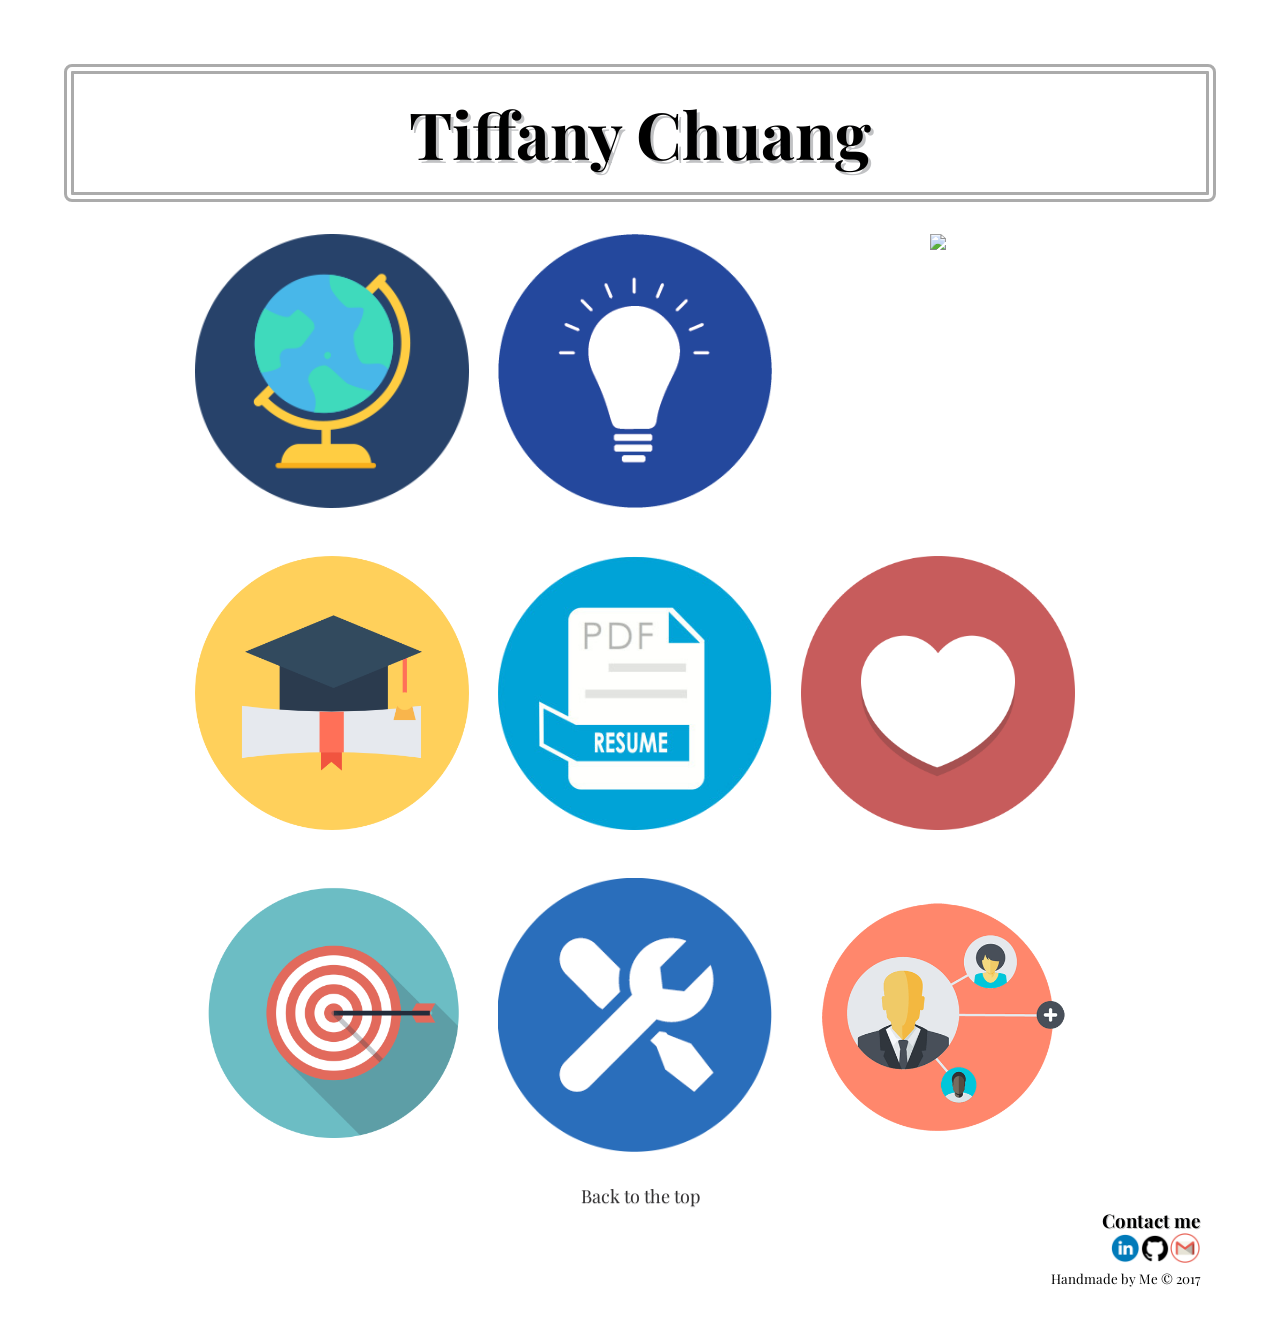
==== commit 2318a6df: "begin portfolio redesign" ====
--- a/index.html
+++ b/index.html
@@ -23,64 +23,44 @@
             </nav> -->
         </header>
 
-        <ul class="icons">
-            <li>
-                <a class="home-links" href="./geography.html"><img class="icon" id="geography-icon" src="./static/images/IMG_1362.JPG" />
-                    <figcaption>GEOGRAPHY</figcaption>
+        <section class="icons">
+            <div class="grid">
+                <div class="column">
+                  <a class="home-links" href="./geography.html"><img class="icon" id="geography-icon" src="./static/images/globe-flat.png" />
+                    <!-- <figcaption>GEOGRAPHY</figcaption> -->
+                  </a>
+                  <a class="home-links" href="./education.html"><img class="icon" id="education-icon" src="./static/images/education.png" />
+                    <!-- <figcaption>EDUCATION</figcaption> -->
+                  </a>
+                  <a class="home-links" href="./goals.html"><img class="icon" id="goals-icon" src="./static/images/goals-icon.png" />
+                    <!-- <figcaption>GOALS</figcaption> -->
+                  </a>
+                </div>
+              <div class="column">
+                <a class="home-links" href="./projects.html"><img class="icon" id="projects-icon" src="./static/images/lightbulb.png" />
+                    <!-- <figcaption>PROJECTS</figcaption> -->
                 </a>
-            </li>
-            <li>
-                <a class="home-links" href="./education.html"><img class="icon" id="education-icon" src="./static/images/IMG_1362.JPG" />
-                    <figcaption>EDUCATION</figcaption>
+                <a class="home-links" href="./Resume.pdf"><img class="icon" id="resume-icon" src="./static/images/Resumes.png" />
+                    <!-- a href="/images/myw3schoolsimage.jpg" download -->
+                    <!-- <figcaption>RESUME</figcaption> -->
                 </a>
-            </li>
-            <li>
-                <a class="home-links" href="./goals.html"><img class="icon" id="goals-icon" src="./static/images/IMG_1362.JPG" />
-                    <figcaption>GOALS</figcaption>
+                <a class="home-links" href="./skills.html"><img class="icon" id="skills-icon" src="./static/images/tool-blue-icon.png" />
+                    <!-- <figcaption>SKILLS</figcaption> -->
                 </a>
-            </li>
-            <li>
-                <a class="home-links" href="./projects.html"><img class="icon" id="projects-icon" src="./static/images/IMG_1362.JPG" />
-                    <figcaption>PROJECTS</figcaption>
+              </div>
+              <div class="column">
+                <a class="home-links" href="./tech.html"><img class="icon" id="tech-icon" src="./static/images/new-Tech-icon.png" />
+                    <!-- <figcaption>TECH</figcaption> -->
                 </a>
-            </li>
-            <li>
-                <a class="home-links" href="./resume.html"><img class="icon" id="resume-icon" src="./static/images/IMG_1362.JPG" />
-                    <figcaption>RESUME</figcaption>
+                <a class="home-links" href="./what-i-love.html"><img class="icon" id="love-icon" src="./static/images/love.png" />
+                    <!-- <figcaption>WHAT-I-LOVE</figcaption> -->
                 </a>
-            </li>
-            <li>
-                <a class="home-links" href="./skills.html"><img class="icon" id="skills-icon" src="./static/images/IMG_1362.JPG" />
-                    <figcaption>SKILLS</figcaption>
+                <a class="home-links" href="./career.html"><img class="icon" id="career-icon" src="./static/images/connect.png" />
+                    <!-- <figcaption>CAREER</figcaption> -->
                 </a>
-            </li>
-            <li>
-                <a class="home-links" href="./tech.html"><img class="icon" id="tech-icon" src="./static/images/IMG_1362.JPG" />
-                    <figcaption>TECH</figcaption>
-                </a>
-            </li>
-            <li>
-                <a class="home-links" href="./what-i-love.html"><img class="icon" id="love-icon" src="./static/images/IMG_1362.JPG" />
-                    <figcaption>WHAT-I-LOVE</figcaption>
-                </a>
-            </li>
-            <li>
-                <a class="home-links" href="./career.html"><img class="icon" id="career-icon" src="./static/images/IMG_1362.JPG" />
-                    <figcaption>CAREER</figcaption>
-                </a>
-            </li>
-        </ul>
-
-        <!-- <section id="about-me">
-            <h2>About Me</h2>
-            <span class="about-content">
-				<div class="dogs">
-					<img class="image" src="./static/images/IMG_1362.JPG"/>
-				</div>
-				<p id="about-text">Texas born and raised, lover of food, dogs, family, music, traveling, and coding.  Experienced in hospitality and in identifying and resolving needs in a creative way. I'm organized, I'm detail-oriented, and I believe that anything worth doing is worth doing right.  I value integrity, respect, dedication, teamwork, and professionalism, and aspire to work for a company who promotes the same values.<br></br> Currently residing in Columbus, Ohio, I would love the opportunity to travel and to be able to make a positive impact on others in all that I do.</p>
-			</span>
-            <p class="return-home"><a href="#header">Back to the top </a></p>
-        </section> -->
+              </div>
+            </div>
+          </section>
 
         <footer id="contact-me">
             <p class="return-home" id="last-return"><a href="#header">Back to the top </a></p>
@@ -103,4 +83,4 @@
     <script src="./static/js/app.js"></script>
 </body>
 
-</html>+</html>
--- a/static/css/layout.css
+++ b/static/css/layout.css
@@ -1,3 +1,22 @@
+.grid {
+  display: flex;
+  flex-wrap: wrap;
+  padding: 0 4px;
+}
+
+/* Create three equal columns that sits next to each other */
+.column {
+  flex: 33%;
+  max-width: 33%;
+  /*padding: 0 4px;*/
+}
+
+.column img {
+  margin-top: 8px;
+  vertical-align: middle;
+
+}
+
 * {
     box-sizing: border-box;
     margin: 0;
@@ -38,7 +57,10 @@
 ul.icons {
     display: grid;
     grid-template-columns: 1fr 1fr 1fr;
+    height: 0;
     list-style-type: none;
+    padding: 100%
+    width: 100%;
 }
 
 .container {
@@ -49,10 +71,11 @@
 
 .icon {
     height: 34vh;
-    padding-left: 2rem;
+    padding: 1rem;
+    /*padding-left: 2rem;
     padding-top: 2rem;
     padding-right: 1rem;
-    width: 22vw;
+    width: 22vw;*/
 }
 
 .links {
@@ -145,6 +168,14 @@
         grid-template-columns: 1fr 1fr;
         list-style-type: none;
     }
+}
+
+/* Responsive layout - makes a two column-layout instead of four columns */
+@media screen and (max-width: 800px) {
+  .column {
+    flex: 50%;
+    max-width: 50%;
+  }
 }
 
 
@@ -169,4 +200,4 @@
         flex-direction: column;
         justify-content: center;
     }
-}+}
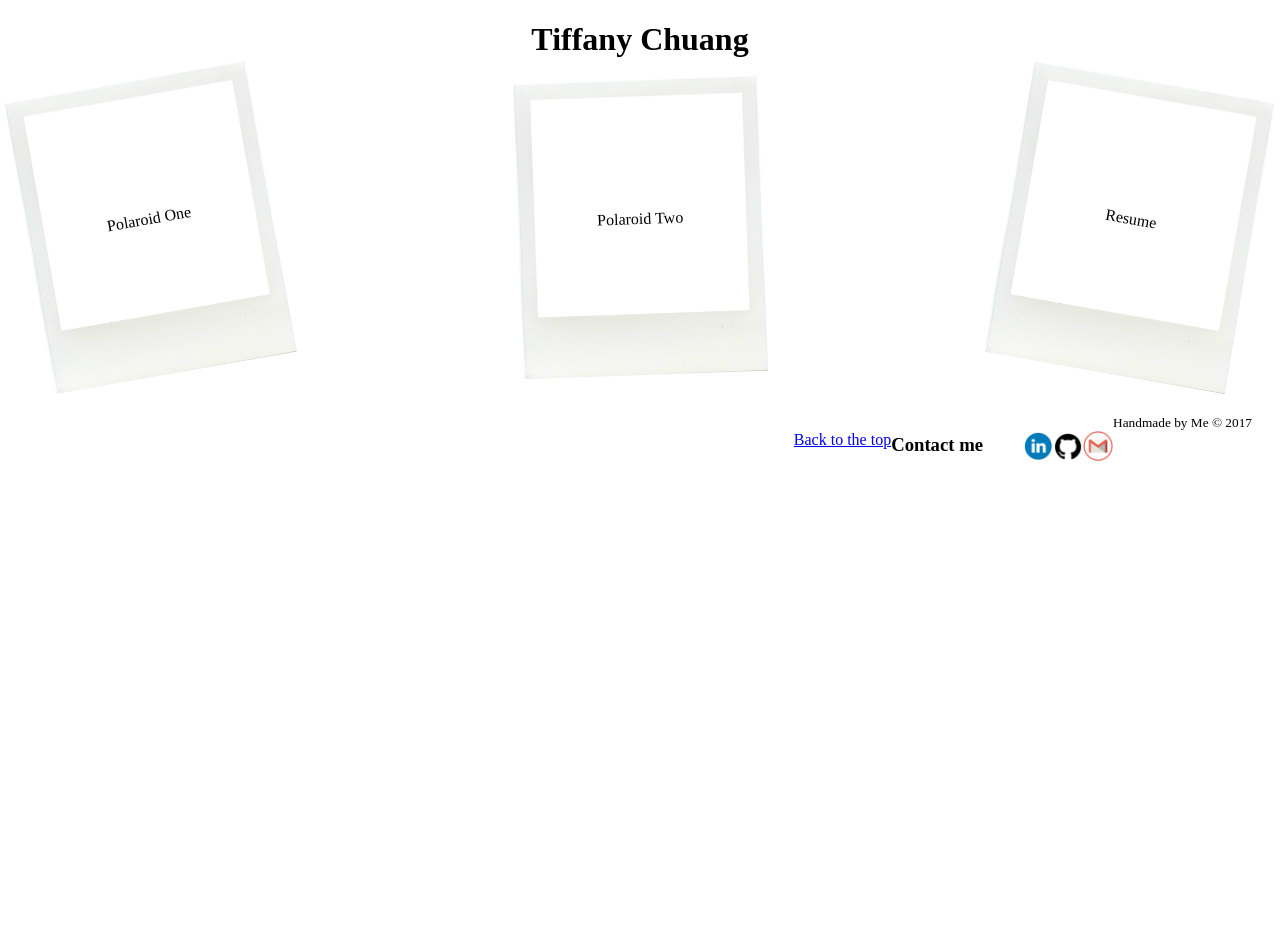
==== commit 984b8be6: "add new photos, new design" ====
--- a/index.html
+++ b/index.html
@@ -1,66 +1,71 @@
 <!DOCTYPE HTML>
-
-<!-- <html xmlns:th="http://www.thymeleaf.org"> -->
 
 <head>
     <title>Tiffany Chuang</title>
     <link rel="stylesheet" type="text/css" href="./static/css/layout.css" />
     <link rel="stylesheet" type="text/css" href="./static/css/styles.css" />
-    <link rel="stylesheet" href="https://cdnjs.cloudflare.com/ajax/libs/font-awesome/4.7.0/css/font-awesome.min.css">
+    <!-- <link rel="stylesheet" href="https://cdnjs.cloudflare.com/ajax/libs/font-awesome/4.7.0/css/font-awesome.min.css"> -->
 </head>
 
-<body>
-    <div class="container">
-        <header id="header">
-            <h1>Tiffany Chuang</h1>
-            <!-- <nav>
-                <ul class="menu-bar">
-                    <li class="menu"><a href="#about-me">About Me</a></li>
-                    <li class="menu"><a href="#skills-tools">Skills and Tools</a></li>
-                    <li class="menu"><a href="#projects">Projects</a></li>
-                    <li class="menu"><a href="#contact-me">Contact Me</a></li>
-                </ul>
-            </nav> -->
-        </header>
+<div class="container">
+    <header id="header">
+      <h1>Tiffany Chuang</h1>
+    </header>
 
-        <section class="icons">
-            <div class="grid">
-                <div class="column">
-                  <a class="home-links" href="./geography.html"><img class="icon" id="geography-icon" src="./static/images/globe-flat.png" />
-                    <!-- <figcaption>GEOGRAPHY</figcaption> -->
-                  </a>
-                  <a class="home-links" href="./education.html"><img class="icon" id="education-icon" src="./static/images/education.png" />
-                    <!-- <figcaption>EDUCATION</figcaption> -->
-                  </a>
-                  <a class="home-links" href="./goals.html"><img class="icon" id="goals-icon" src="./static/images/goals-icon.png" />
-                    <!-- <figcaption>GOALS</figcaption> -->
-                  </a>
-                </div>
-              <div class="column">
-                <a class="home-links" href="./projects.html"><img class="icon" id="projects-icon" src="./static/images/lightbulb.png" />
-                    <!-- <figcaption>PROJECTS</figcaption> -->
-                </a>
-                <a class="home-links" href="./Resume.pdf"><img class="icon" id="resume-icon" src="./static/images/Resumes.png" />
-                    <!-- a href="/images/myw3schoolsimage.jpg" download -->
-                    <!-- <figcaption>RESUME</figcaption> -->
-                </a>
-                <a class="home-links" href="./skills.html"><img class="icon" id="skills-icon" src="./static/images/tool-blue-icon.png" />
-                    <!-- <figcaption>SKILLS</figcaption> -->
+    <section class="content">
+  				<!--<h2 id="pick-recipes">Pick Your Recipe(s):</h2>-->
+  					<div class="polaroids">
+              <!--each polaroid-->
+              <div class="one-polaroid" id="p1">
+  							<a class="p-title">Polaroid One
+  								<img class="polaroid-image"/>
+  								<div class="mask">
+									<!-- <h3 class="recipe-name" th:text="${i.name}"></h3> -->
+  									<div class="name-on-hover">Polaroid One</div>
+                  </div>
                 </a>
               </div>
-              <div class="column">
-                <a class="home-links" href="./tech.html"><img class="icon" id="tech-icon" src="./static/images/new-Tech-icon.png" />
-                    <!-- <figcaption>TECH</figcaption> -->
-                </a>
-                <a class="home-links" href="./what-i-love.html"><img class="icon" id="love-icon" src="./static/images/love.png" />
-                    <!-- <figcaption>WHAT-I-LOVE</figcaption> -->
-                </a>
-                <a class="home-links" href="./career.html"><img class="icon" id="career-icon" src="./static/images/connect.png" />
-                    <!-- <figcaption>CAREER</figcaption> -->
+
+              <div class="one-polaroid" id="p2">
+  							<a class="p-title">Polaroid Two
+  								<img class="polaroid-image"/>
+  								<div class="mask">
+									<!-- <h3 class="recipe-name" th:text="${i.name}"></h3> -->
+  									<div class="name-on-hover">Polaroid Two</div>
+                  </div>
                 </a>
               </div>
-            </div>
-          </section>
+
+  						<div class="one-polaroid" id="p3">
+  							<a class="p-title">Resume
+  								<img class="polaroid-image"/>
+  								<div class="mask">
+									<!-- <h3 class="recipe-name" th:text="${i.name}"></h3> -->
+  									<div class="name-on-hover">Resume</div>
+  								</div>
+  							</a>
+  						</div>
+  					</div>
+    </section>
+
+    <!-- <div class="content">
+				<h2 id="pick-recipes">Pick Your Recipe(s):</h2>
+
+					<div class="recipes">
+						<div class="one-recipe" th:each="i: ${recipes}">
+							<a class="recipe-on-home" th:href="@{/recipe(id=${i.id})}">
+								<img class="recipe-image" th:src="${i.imageUrl}"/>
+								<div class="mask">
+									<!-- <h3 class="recipe-name" th:text="${i.name}"></h3>
+									<div class="recipe-name" th:text="${i.name}"></div>
+								</div>
+							</a>
+						</div>
+					</div>
+			</div> -->
+
+
+<body>
 
         <footer id="contact-me">
             <p class="return-home" id="last-return"><a href="#header">Back to the top </a></p>
@@ -78,7 +83,7 @@
             </ul>
             <small id="copyright">Handmade by Me &copy; 2017</small>
         </footer>
-    </div>
+</div>
     <!-- .container -->
     <script src="./static/js/app.js"></script>
 </body>
--- a/static/css/layout.css
+++ b/static/css/layout.css
@@ -1,26 +1,7 @@
-.grid {
-  display: flex;
-  flex-wrap: wrap;
-  padding: 0 4px;
-}
-
-/* Create three equal columns that sits next to each other */
-.column {
-  flex: 33%;
-  max-width: 33%;
-  /*padding: 0 4px;*/
-}
-
-.column img {
-  margin-top: 8px;
-  vertical-align: middle;
-
-}
-
 * {
     box-sizing: border-box;
-    margin: 0;
-    padding: 0;
+    /* margin: 0;
+    padding: 0; */
 }
 
 a.home-links {
@@ -28,54 +9,37 @@
     display: flex;
     flex-direction: column;
     justify-content: space-between;
-    padding-top: .5rem;
-}
-
-figcaption {
-    display: flex;
-    justify-content: space-between;
-    padding-top: .5rem;
+    /* padding-top: .5rem; */
 }
 
 footer {
-    margin-bottom: 2rem;
-    padding: 1rem;
+    /* padding: 1rem; */
     text-align: right;
-    width: 90vw;
+    /* width: 90vw; */
+    display: flex;
+    justify-content: flex-end;
+    padding: 20px;
 }
 
 h1 {
-    text-align: center;
+  display: flex;
+  flex-direction: row;
+  justify-content: center;
 }
 
-header {
-    margin-top: 4rem;
-    padding: 1rem;
-    width: 90vw;
+ul.links {
+  list-style-type: none;
 }
 
-ul.icons {
-    display: grid;
-    grid-template-columns: 1fr 1fr 1fr;
-    height: 0;
-    list-style-type: none;
-    padding: 100%
-    width: 100%;
-}
+/* .container {
+	display: grid;
+  grid-template-rows: 1fr 2fr 1fr
+	margin: 2rem auto 2rem auto;
+	width: 1000px;
+} */
 
 .container {
-    align-items: center;
-    display: flex;
-    flex-direction: column;
-}
-
-.icon {
-    height: 34vh;
-    padding: 1rem;
-    /*padding-left: 2rem;
-    padding-top: 2rem;
-    padding-right: 1rem;
-    width: 22vw;*/
+  height: 100vh;
 }
 
 .links {
@@ -85,67 +49,24 @@
     justify-content: end;
 }
 
-.menu-bar {
-    display: flex;
-    justify-content: space-between;
-    padding-top: 2rem;
+.p-title {
 }
 
-.menu:first-child {
-    padding-left: 1rem;
+.polaroid-image {
+  display: flex;
+  height: auto;
+  max-width: 100%;
+  width: 85vw;
 }
 
-.menu:last-child {
-    padding-right: 1rem;
-}
-
-.project-skills {
-    height: 32px;
-    width: 32px;
-}
-
-.projects {
+.polaroids{
     align-items: center;
     display: flex;
-    flex-direction: row;
+    /* flex-direction: row; */
+    flex-wrap: wrap;
     justify-content: space-between;
-}
-
-.project:first-child {
-    margin: 2rem;
-}
-
-.project:last-child {
-    margin: 2rem;
-}
-
-.return-home {
-    align-items: flex-end;
-    display: flex;
-    flex-direction: row-reverse;
-}
-
-.screenshots {
-    height: 28vh;
-    width: 28vw;
-}
-
-.skills-logos {
-    /* display: flex; */
-    display: grid;
-    grid-gap: 25px 10px;
-    grid-template-columns: 1fr 1fr 1fr 1fr;
-    grid-template-rows: 1fr 1fr 1fr;
-    justify-content: space-between;
-    margin: 3rem;
-}
-
-.skills-logo {
-    margin-left: 33.333%;
-    margin-right: 33.333333%;
-    height: 100px;
-    justify-content: center;
-    width: 100px;
+    margin: 20px;
+    max-width: 100%;
 }
 
 .social-media {
@@ -153,28 +74,32 @@
     width: 30px;
 }
 
-#home,
-#last-return {
-    display: flex;
-    justify-content: center;
+#p1 {
+  transform: rotate(-10deg);
 }
 
+#p2 {
+  transform: rotate(-2deg);
+}
+
+#p3 {
+  transform: rotate(10deg);
+}
 
 /* iPad Pro and smaller */
 
 @media (min-width: 1024px) {
-    ul {
-        display: grid;
-        grid-template-columns: 1fr 1fr;
-        list-style-type: none;
-    }
+  /* 2 polaroids per row */
+  .polaroids{
+
+  }
 }
 
 /* Responsive layout - makes a two column-layout instead of four columns */
 @media screen and (max-width: 800px) {
-  .column {
-    flex: 50%;
-    max-width: 50%;
+  /* 2 polaroids per row */
+  .polaroids{
+
   }
 }
 
@@ -182,22 +107,18 @@
 /* iPad and smaller */
 
 @media (min-width: 768px) {
-    ul {
-        align-items: center;
-        display: flex;
-        flex-direction: column;
-        justify-content: center;
-    }
+  /* 1 polaroid per row */
+  .polaroids{
+
+  }
 }
 
 
 /* iPhone 6+ and smaller */
 
 @media (min-width: 414px) {
-    ul {
-        align-items: center;
-        display: flex;
-        flex-direction: column;
-        justify-content: center;
-    }
+  /* 1 polaroid per row */
+  .polaroids{
+
+  }
 }
--- a/static/css/styles.css
+++ b/static/css/styles.css
@@ -1,60 +1,89 @@
-@import url('https://fonts.googleapis.com/css?family=Playfair+Display');
-
-/*@import url('https://fonts.googleapis.com/css?family=Libre+Baskerville|Noto+Serif|Playfair+Display');*/
-
-a {
-    color: #343233;
-    text-decoration: none;
-    text-shadow: .75px .75px #CDCED0
+body {
+    background-attachment: fixed;
+    background-image: url("../images/grass-pattern.jpg");
+    background-position: center;
+    background-size: cover;
 }
 
-a:hover {
-    color: #CDCED0;
-    text-decoration: none;
+/* mask */
+.name-on-hover {
+  background-color: transparent;
+  color: black;
+  font: sans-serif;
+  font-size: 1rem;
+  /*padding: 16px 32px;*/
+  text-align: center;
 }
 
-a:visited {
-    color: #343233;
-    text-decoration: none;
+.p-title {
+  align-items: center;
+  background-image: url("../images/polaroid-large.png");
+  background-repeat: no-repeat;
+  background-size: cover;
+  border: none;
+  box-shadow: none;
+  display: flex;
+  flex-direction: column;
+  height: auto;
+  justify-content: center;
+  min-height: 295px;
+  min-width: 245px;
+  position: relative;
+  width: 100%;
 }
 
-body {
-    background-color: white;
-    font-family: 'Playfair Display', serif;
-    /*font-family: 'Noto Serif', serif;*/
-    /*font-family: 'Libre Baskerville', serif;*/
+.polaroid-image {
+    backface-visibility: hidden;
+    display: block;
+    height: auto;
+    opacity: 1;
+    transition: .5s ease;
+    width: 100%;
 }
 
-h1 {
-    font-size: 65px;
-    text-shadow: 2.5px 2.5px #C1C2C4;
+.polaroids .mask {
+  opacity: 0;
+  transition: all 0.4s ease-in-out;
 }
 
-h2 {
-    background: transparent;
-    border: 10px double #ABABAB;
-    font-size: 42px;
-    text-shadow: 1.5px 1.5px #C1C2C4;
+/* need to check h3 */
+.polaroids h3 {
+  transform: translateY(-100px);
+  transition: all 0.2s ease-in-out;
 }
 
-h3 {
-    text-shadow: .75px .75px #C1C2C4;
+.one-polaroid:hover .polaroid-image {
+  opacity: 0.3;
 }
 
-header {
-    background: linear-gradient(rgba(255, 255, 255, 0.8), rgba(255, 255, 255, 0.8));
-    border: 10px double #ABABAB;
-    border-radius: .5rem;
+.one-polaroid:hover .mask {
+  opacity: 1;
 }
 
-p {
-    font-size: 18px;
+
+
+/* Media Queries*/
+/* iPad Pro and smaller */
+
+@media (min-width: 1024px) {
+
 }
 
-.menu-bar {
-    font-size: 20px;
+/* Responsive layout - makes a two column-layout instead of four columns */
+@media screen and (max-width: 800px) {
+
 }
 
-.screenshots {
-    border: .5px solid white;
-}+
+/* iPad and smaller */
+
+@media (min-width: 768px) {
+
+}
+
+
+/* iPhone 6+ and smaller */
+
+@media (min-width: 414px) {
+
+}
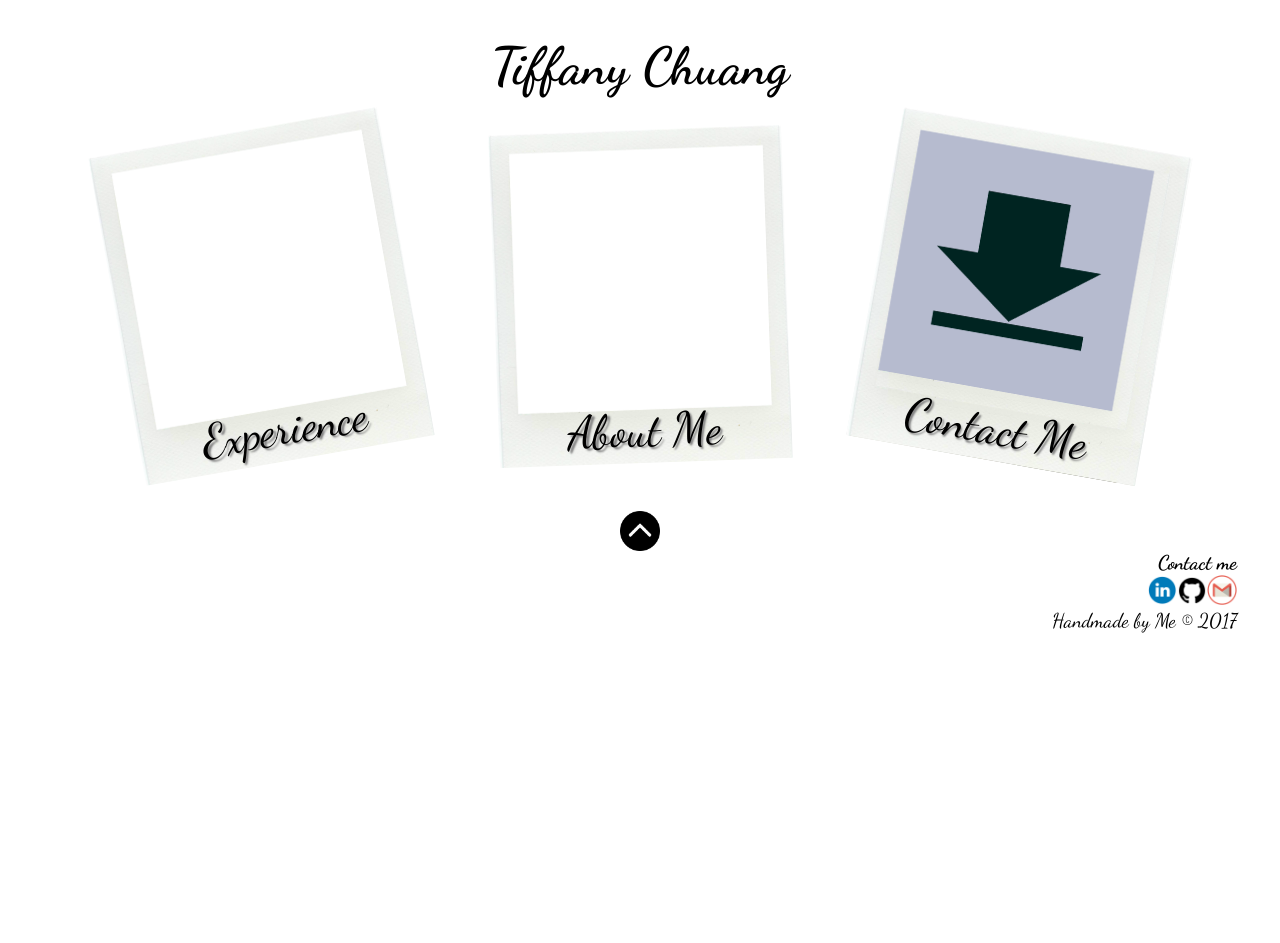
==== commit 471f0ed8: "change layout and concept" ====
--- a/index.html
+++ b/index.html
@@ -17,31 +17,28 @@
   					<div class="polaroids">
               <!--each polaroid-->
               <div class="one-polaroid" id="p1">
-  							<a class="p-title">Polaroid One
-  								<img class="polaroid-image"/>
+  							<a class="p-title" id="1" href="./experience.html"><span id="experience-title">Experience</span><img class="polaroid-image"/>
   								<div class="mask">
 									<!-- <h3 class="recipe-name" th:text="${i.name}"></h3> -->
-  									<div class="name-on-hover">Polaroid One</div>
+  									<div class="name-on-hover">Experience</div>
                   </div>
                 </a>
               </div>
 
               <div class="one-polaroid" id="p2">
-  							<a class="p-title">Polaroid Two
-  								<img class="polaroid-image"/>
+  							<a class="p-title" id="2" href="./about.html"><span id="about-title">About Me</span><img class="polaroid-image"/>
   								<div class="mask">
 									<!-- <h3 class="recipe-name" th:text="${i.name}"></h3> -->
-  									<div class="name-on-hover">Polaroid Two</div>
+  									<div class="name-on-hover">About Me</div>
                   </div>
                 </a>
               </div>
 
   						<div class="one-polaroid" id="p3">
-  							<a class="p-title">Resume
-  								<img class="polaroid-image"/>
+  							<a class="p-title" id="3" href="./contact.html"><span id="resume-title">Contact Me</span><img class="polaroid-image"/>
   								<div class="mask">
 									<!-- <h3 class="recipe-name" th:text="${i.name}"></h3> -->
-  									<div class="name-on-hover">Resume</div>
+  									<div class="name-on-hover">Contact Me</div>
   								</div>
   							</a>
   						</div>
@@ -64,11 +61,12 @@
 					</div>
 			</div> -->
 
+            <a id="to-top" href="#header"><img src="./static/images/arrow_up.png" alt="Back to the top" height="40" width="40"></a>
+            <!-- <p id="to-top"><a href="#header">Back to the top </a></p> -->
 
 <body>
 
         <footer id="contact-me">
-            <p class="return-home" id="last-return"><a href="#header">Back to the top </a></p>
             <h3>Contact me</h3>
             <ul class="links">
                 <li>
--- a/static/css/layout.css
+++ b/static/css/layout.css
@@ -4,31 +4,31 @@
     padding: 0; */
 }
 
-a.home-links {
-    align-items: center;
-    display: flex;
-    flex-direction: column;
-    justify-content: space-between;
-    /* padding-top: .5rem; */
-}
-
 footer {
-    /* padding: 1rem; */
-    text-align: right;
-    /* width: 90vw; */
-    display: flex;
-    justify-content: flex-end;
-    padding: 20px;
+  align-items: flex-end;
+  display: flex;
+  flex-direction: column;
+  justify-content: space-between;
+  position: relative;
+  width: 96vw;
 }
 
 h1 {
   display: flex;
   flex-direction: row;
   justify-content: center;
+  margin-bottom: 2rem;
+}
+
+h3 {
+  margin: 0;
+  text-align: right;
 }
 
 ul.links {
   list-style-type: none;
+  margin: 0;
+  padding: 0;
 }
 
 /* .container {
@@ -42,6 +42,7 @@
   height: 100vh;
 }
 
+/* contact me icons */
 .links {
     align-items: flex-end;
     display: flex;
@@ -49,7 +50,11 @@
     justify-content: end;
 }
 
-.p-title {
+.name-on-hover{
+  align-items: center;
+  display: flex;
+  flex-direction: column;
+  justify-content: center;
 }
 
 .polaroid-image {
@@ -60,18 +65,32 @@
 }
 
 .polaroids{
-    align-items: center;
-    display: flex;
-    /* flex-direction: row; */
-    flex-wrap: wrap;
-    justify-content: space-between;
-    margin: 20px;
-    max-width: 100%;
+  align-items: center;
+  display: flex;
+  /* flex-direction: row; */
+  flex-wrap: wrap;
+  justify-content: space-evenly;
+  margin: 20px;
+  max-width: 100%;
 }
 
 .social-media {
-    height: 30px;
-    width: 30px;
+  height: 30px;
+  width: 30px;
+}
+
+#about-title,
+#experience-title,
+#resume-title {
+  bottom: 5px;
+  /* bottom: 15px; */
+  position: absolute;
+}
+
+a#home {
+  display: flex;
+  flex-direction: row;
+  justify-content: center;
 }
 
 #p1 {
@@ -86,9 +105,19 @@
   transform: rotate(10deg);
 }
 
+#to-top {
+  display: flex;
+  flex-direction: row;
+  justify-content: center;
+  margin-top: 3rem;
+}
+
+/* 790px-578px - 2 polaroids */
+
+
 /* iPad Pro and smaller */
 
-@media (min-width: 1024px) {
+@media (max-width: 1024px) {
   /* 2 polaroids per row */
   .polaroids{
 
@@ -96,29 +125,43 @@
 }
 
 /* Responsive layout - makes a two column-layout instead of four columns */
-@media screen and (max-width: 800px) {
+@media (max-width: 800px) {
   /* 2 polaroids per row */
-  .polaroids{
+  div.polaroids {
+    display: grid;
+    grid-template-columns: 200px 200px;
+    /* grid-gap: 3rem 3rem; */
+  }
 
+  div.one-polaroid{
+    margin-bottom: 3rem;
   }
-}
+
+  #p2 {
+    transform: rotate(5deg);
+  }
 
 
 /* iPad and smaller */
 
-@media (min-width: 768px) {
+@media (max-width: 768px) {
+ 
+}
+
+@media (max-width: 600px) {
+  /* 1 polaroid per row */
+  div.polaroids{
+    display: grid;
+    grid-template-columns: 200px;
+    grid-gap: 3rem;
+  }
+}
+
+/* iPhone 6+ and smaller */
+
+@media (max-width: 414px) {
   /* 1 polaroid per row */
   .polaroids{
 
   }
 }
-
-
-/* iPhone 6+ and smaller */
-
-@media (min-width: 414px) {
-  /* 1 polaroid per row */
-  .polaroids{
-
-  }
-}
--- a/static/css/styles.css
+++ b/static/css/styles.css
@@ -1,18 +1,57 @@
+@import url('https://fonts.googleapis.com/css?family=Cookie|Covered+By+Your+Grace|Dancing+Script:400,700|Permanent+Marker|Petit+Formal+Script|Rochester|Shadows+Into+Light');
+
+*{
+
+}
+
+a.p-title:active,
+a.p-title:hover,
+a.p-title:link,
+a.p-title:visited{
+  color: black;
+  text-decoration: none;
+}
+
+/* a.p-title:hover{
+  color: red;
+  text-decoration: none;
+} */
+
 body {
-    background-attachment: fixed;
-    background-image: url("../images/grass-pattern.jpg");
-    background-position: center;
-    background-size: cover;
+  background-attachment: fixed;
+  /* background-image: url("../images/grass-pattern.jpg"); */
+  background-image: linear-gradient(rgba(255, 255, 255, 0.3), rgba(255, 255, 255, 0.3)),
+				url("../images/grass-pattern.jpg");
+  background-position: center;
+  background-size: cover;
+}
+
+h1 {
+  font-family: 'Dancing Script', cursive;
+  /* font-family: 'Permanent Marker', cursive; */
+  /* font-family: 'Petit Formal Script', cursive;
+  font-size: 32px; */
+  font-size: 52px !important;
+  text-shadow: 3px 3px 5px white;
+}
+
+h3,
+#copyright {
+  font-family: 'Dancing Script', cursive;
+  font-size: 20px;
 }
 
 /* mask */
+
 .name-on-hover {
   background-color: transparent;
   color: black;
-  font: sans-serif;
-  font-size: 1rem;
+  font-family: 'Permanent Marker', cursive;
+  font-size: 32px;
+  height: 333.06px;
   /*padding: 16px 32px;*/
   text-align: center;
+  width: 292.5px;
 }
 
 .p-title {
@@ -57,15 +96,66 @@
 }
 
 .one-polaroid:hover .mask {
-  opacity: 1;
+  background-color: whitesmoke;
+  opacity: 0.5;
 }
 
+#about-title,
+#experience-title,
+#resume-title {
+  font-family: 'Dancing Script', cursive;
+  font-size: 46px;
+  /* font-family: 'Permanent Marker', cursive; */
+  /* font-family: 'Petit Formal Script', cursive;
+  font-size: 32px; */
+  text-shadow: 2px 2px 2px grey;
+}
+
+a#home:active,
+a#home:link,
+a#home:visited {
+  color: black;
+  font-family: 'Dancing Script', cursive;
+  font-size: 28px;
+  text-decoration: none;
+}
+
+a#home:hover {
+  color: grey;
+  font-family: 'Dancing Script', cursive;
+  font-size: 28px;
+  text-decoration: none;
+}
+
+a#home {
+  font-family: 'Dancing Script', cursive;
+  font-size: 28px;
+  text-decoration: none;
+}
+
+#p1{
+
+}
+
+#p2{
+
+}
+
+#p3{
+  background-image: url("../images/polaroid-large-download.png") !important;
+  background-size: contain;
+}
+
+/* #p3:hover{
+  filter: alpha(opacity=50); /* for IE8 and earlier */
+  opacity: 0.5;
+} */
 
 
 /* Media Queries*/
 /* iPad Pro and smaller */
 
-@media (min-width: 1024px) {
+@media (max-width: 1024px) {
 
 }
 
@@ -77,13 +167,13 @@
 
 /* iPad and smaller */
 
-@media (min-width: 768px) {
+@media (max-width: 768px) {
 
 }
 
 
 /* iPhone 6+ and smaller */
 
-@media (min-width: 414px) {
+@media (max-width: 414px) {
 
 }
